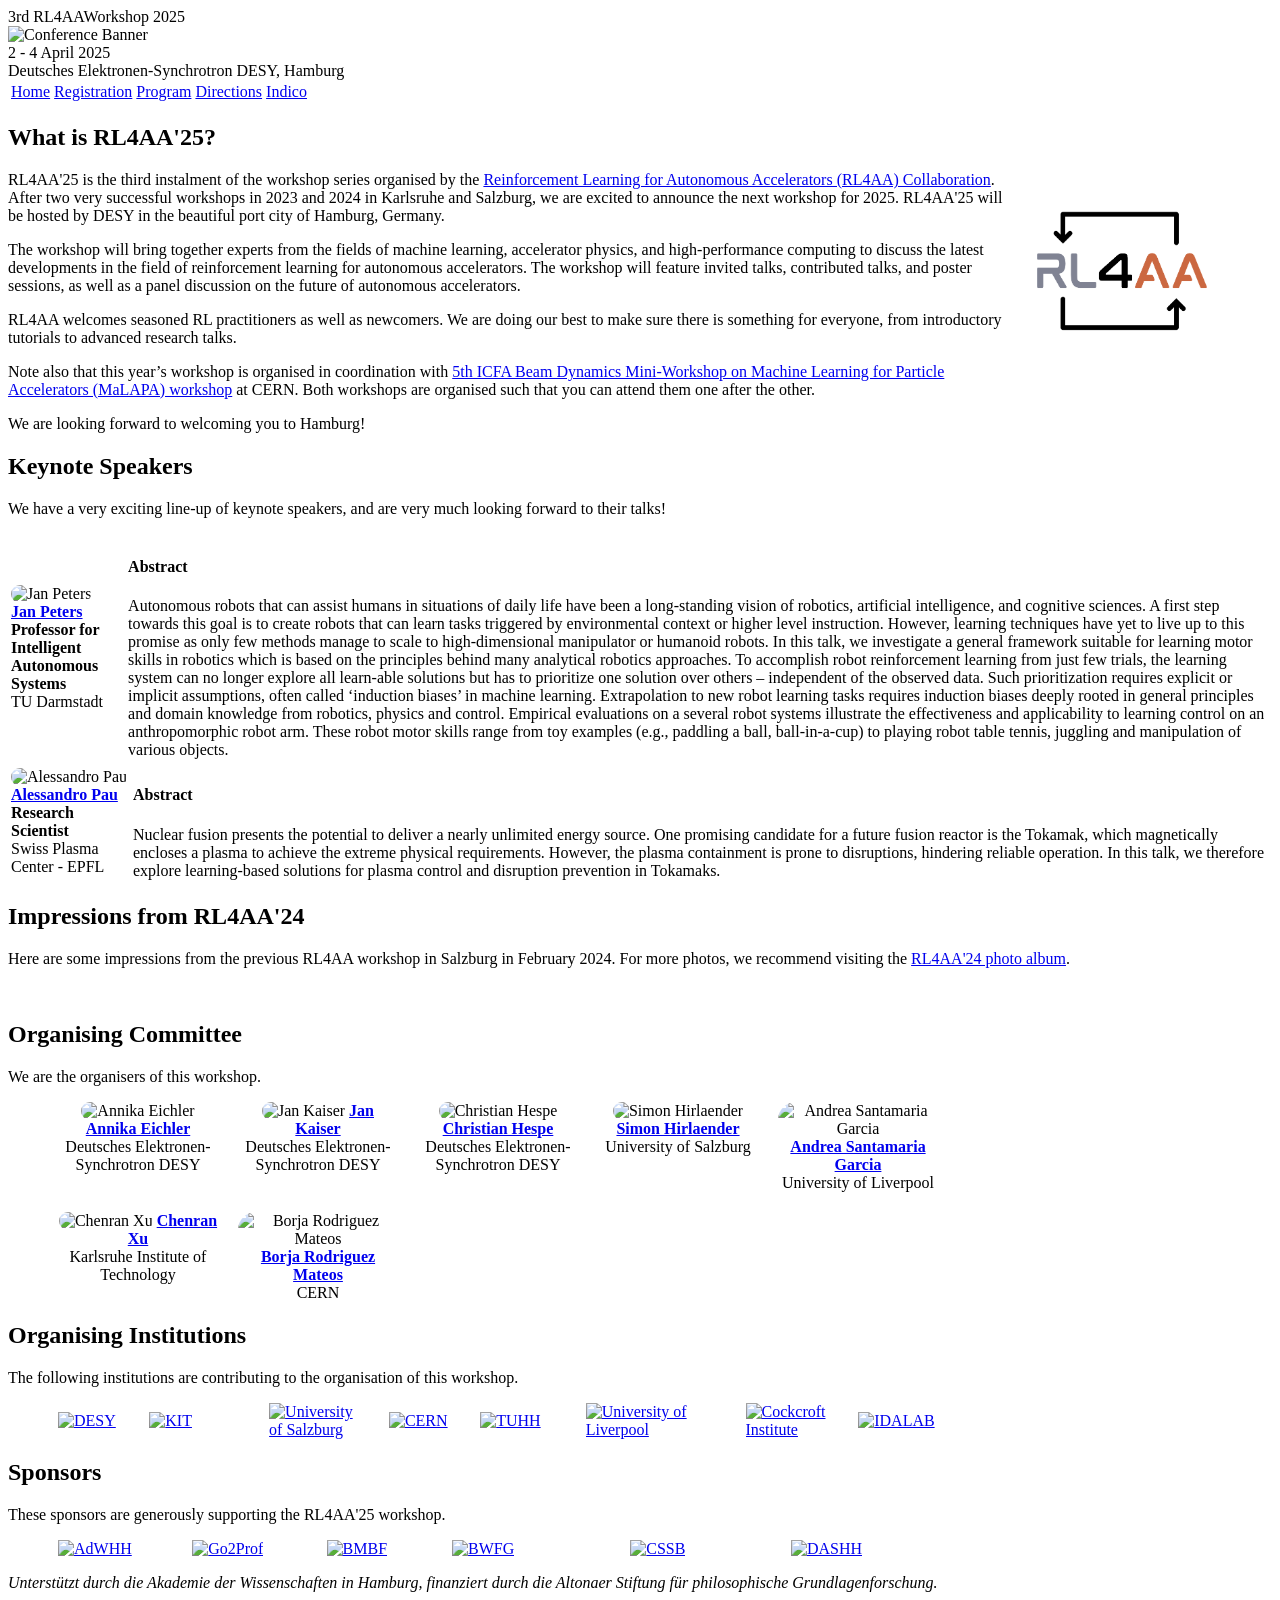
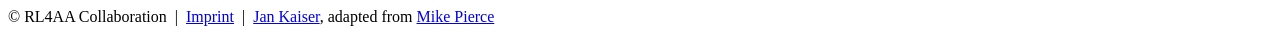
==== index.html @ 56b818fb "deploy: ae122fea526634985e929cdf87f45e8f57e07405" ====
<!doctype html><html lang=en><head><meta name=generator content="Hugo 0.133.0"><script async src="https://www.googletagmanager.com/gtag/js?id=G-7VVWB6VB64"></script><script>window.dataLayer=window.dataLayer||[];function gtag(){dataLayer.push(arguments)}gtag("js",new Date),gtag("config","G-7VVWB6VB64")</script><base href=.><link rel="shortcut icon" type=image/png href=favicon.png><link rel=stylesheet type=text/css media=all href=/RL4AA25/styles.css><meta name=description content="Home page for RL4AA'25 workshop"><meta name=resource-type content="document"><meta name=distribution content="global"><meta name=KeyWords content="Conference"><title>RL4AA'25</title></head><body><div class=banner><div class=top-left><span class=title1>3rd RL4AA</span><span class=title2>Workshop</span>
<span class=year>2025</span></div><div><img src=/RL4AA25/img/pexels-wolfgang-weiser-467045605-16916258_expanded_lowres.webp alt="Conference Banner" width=1000><div class=bottom-right>2 - 4 April 2025<br>Deutsches Elektronen-Synchrotron DESY, Hamburg</div></div></div><table class=navigation><tr><td class=navigation><a class=current title=Home href=/RL4AA25/>Home</a></td><td class=navigation><a title=Registration href=/RL4AA25/registration/>Registration</a></td><td class=navigation><a title=Program href=https://indico.scc.kit.edu/event/4216/timetable/#all>Program</a></td><td class=navigation><a title=Directions href=/RL4AA25/directions/>Directions</a></td><td class=navigation><a title=Indico href=https://indico.scc.kit.edu/event/4216/overview>Indico</a></td></tr></table><h2 id=what-is-rl4aa25>What is RL4AA'25?</h2><img src=https://rl4aa.github.io/RL4AA25/logos/rl4aa_logo.png style=width:200px;float:right;margin-right:50px;margin-left:10px class=switch-logo-dark-to-white><p>RL4AA'25 is the third instalment of the workshop series organised by the <a href=https://rl4aa.github.io/>Reinforcement Learning for Autonomous Accelerators (RL4AA) Collaboration</a>. After two very successful workshops in 2023 and 2024 in Karlsruhe and Salzburg, we are excited to announce the next workshop for 2025. RL4AA'25 will be hosted by DESY in the beautiful port city of Hamburg, Germany.</p><p>The workshop will bring together experts from the fields of machine learning, accelerator physics, and high-performance computing to discuss the latest developments in the field of reinforcement learning for autonomous accelerators. The workshop will feature invited talks, contributed talks, and poster sessions, as well as a panel discussion on the future of autonomous accelerators.</p><p>RL4AA welcomes seasoned RL practitioners as well as newcomers. We are doing our best to make sure there is something for everyone, from introductory tutorials to advanced research talks.</p><p>Note also that this year&rsquo;s workshop is organised in coordination with <a href=https://indico.cern.ch/event/1382428/>5th ICFA Beam Dynamics Mini-Workshop on Machine Learning for Particle Accelerators (MaLAPA) workshop</a> at CERN. Both workshops are organised such that you can attend them one after the other.</p><p>We are looking forward to welcoming you to Hamburg!</p><h2 id=keynote-speakers>Keynote Speakers</h2><p>We have a very exciting line-up of keynote speakers, and are very much looking forward to their talks!</p><table class=keynotes><tr><td class=keynote-image-cell><img src=/RL4AA25/people/jan_peters.jpg alt="Jan Peters" style=width:70%;border-radius:9999px><br><a href=https://www.ias.informatik.tu-darmstadt.de/Member/JanPeters><b>Jan Peters</b></a><br><b>Professor for Intelligent Autonomous Systems</b><br>TU Darmstadt</td><td class=keynote-description-cell><h4>Abstract</h4>Autonomous robots that can assist humans in situations of daily life have been a long-standing vision of robotics, artificial intelligence, and cognitive sciences. A first step towards this goal is to create robots that can learn tasks triggered by environmental context or higher level instruction. However, learning techniques have yet to live up to this promise as only few methods manage to scale to high-dimensional manipulator or humanoid robots. In this talk, we investigate a general framework suitable for learning motor skills in robotics which is based on the principles behind many analytical robotics approaches. To accomplish robot reinforcement learning from just few trials, the learning system can no longer explore all learn-able solutions but has to prioritize one solution over others – independent of the observed data. Such prioritization requires explicit or implicit assumptions, often called ‘induction biases’ in machine learning. Extrapolation to new robot learning tasks requires induction biases deeply rooted in general principles and domain knowledge from robotics, physics and control. Empirical evaluations on a several robot systems illustrate the effectiveness and applicability to learning control on an anthropomorphic robot arm. These robot motor skills range from toy examples (e.g., paddling a ball, ball-in-a-cup) to playing robot table tennis, juggling and manipulation of various objects.</td></tr></table><table class=keynotes><tr><td class=keynote-image-cell><img src=/RL4AA25/people/placeholder.png alt="Alessandro Pau" style=width:70%;border-radius:9999px><br><a href="https://www.linkedin.com/in/alessandro-pau-a46916ba/?originalSubdomain=ch"><b>Alessandro Pau</b></a><br><b>Research Scientist</b><br>Swiss Plasma Center - EPFL</td><td class=keynote-description-cell><h4>Abstract</h4>Nuclear fusion presents the potential to deliver a nearly unlimited energy source. One promising candidate for a future fusion reactor is the Tokamak, which magnetically encloses a plasma to achieve the extreme physical requirements. However, the plasma containment is prone to disruptions, hindering reliable operation. In this talk, we therefore explore learning-based solutions for plasma control and disruption prevention in Tokamaks.</td></tr></table><h2 id=impressions-from-rl4aa24>Impressions from RL4AA'24</h2><p>Here are some impressions from the previous RL4AA workshop in Salzburg in February 2024. For more photos, we recommend visiting the <a href=https://flic.kr/s/aHBqjBd84t>RL4AA'24 photo album</a>.</p><div style="display:flex;flex-wrap:wrap;justify-content:center;margin:0 50px;row-gap:0;column-gap:.5em"><a href=/RL4AA25/rl4aa24/53511683394_3083ffd64e_o.jpg target=_blank><img src=/RL4AA25/rl4aa24/53511683394_3083ffd64e_o.jpg alt style=flex:0;max-height:180px>
</a><a href=/RL4AA25/rl4aa24/53511344096_267f36c06a_o.jpg target=_blank><img src=/RL4AA25/rl4aa24/53511344096_267f36c06a_o.jpg alt style=flex:0;max-height:180px>
</a><a href=/RL4AA25/rl4aa24/DSC01375.jpg target=_blank><img src=/RL4AA25/rl4aa24/DSC01375.jpg alt style=flex:0;max-height:180px>
</a><a href=/RL4AA25/rl4aa24/rl4aa24-salzburg-2024_53510444597_o.jpg target=_blank><img src=/RL4AA25/rl4aa24/rl4aa24-salzburg-2024_53510444597_o.jpg alt style=flex:0;max-height:180px>
</a><a href=/RL4AA25/rl4aa24/53514712763_ce74a7b8f5_o.jpg target=_blank><img src=/RL4AA25/rl4aa24/53514712763_ce74a7b8f5_o.jpg alt style=flex:0;max-height:180px>
</a><a href=/RL4AA25/rl4aa24/53514538911_114b5ac9e1_o.jpg target=_blank><img src=/RL4AA25/rl4aa24/53514538911_114b5ac9e1_o.jpg alt style=flex:0;max-height:180px>
</a><a href=/RL4AA25/rl4aa24/rl4aa24-salzburg-2024_53511345906_o.jpg target=_blank><img src=/RL4AA25/rl4aa24/rl4aa24-salzburg-2024_53511345906_o.jpg alt style=flex:0;max-height:180px>
</a><a href=/RL4AA25/rl4aa24/DSC01419.jpg target=_blank><img src=/RL4AA25/rl4aa24/DSC01419.jpg alt style=flex:0;max-height:180px>
</a><a href=/RL4AA25/rl4aa24/DSC01460.jpg target=_blank><img src=/RL4AA25/rl4aa24/DSC01460.jpg alt style=flex:0;max-height:180px>
</a><a href=/RL4AA25/rl4aa24/IMG_7011.jpg target=_blank><img src=/RL4AA25/rl4aa24/IMG_7011.jpg alt style=flex:0;max-height:180px>
</a><a href=/RL4AA25/rl4aa24/IMG_7301.jpg target=_blank><img src=/RL4AA25/rl4aa24/IMG_7301.jpg alt style=flex:0;max-height:180px>
</a><a href=/RL4AA25/rl4aa24/53511681839_c924431987_o.jpg target=_blank><img src=/RL4AA25/rl4aa24/53511681839_c924431987_o.jpg alt style=flex:0;max-height:180px></a></div><h2 id=organising-committee>Organising Committee</h2><p>We are the organisers of this workshop.</p><div style="display:flex;flex-wrap:wrap;align-items:flex-start;gap:20px;width:900px;margin:0 50px"><div style=flex:0;flex-basis:160px;text-align:center><img src=/RL4AA25/people/annika_eichler.jpg alt="Annika Eichler" style=width:100%;border-radius:9999px>
<a href=https://www.linkedin.com/in/annika-eichler-076854316/><b>Annika Eichler</b></a><br>Deutsches Elektronen-Synchrotron DESY</div><div style=flex:0;flex-basis:160px;text-align:center><img src=/RL4AA25/people/jan_kaiser.jpg alt="Jan Kaiser" style=width:100%;border-radius:9999px>
<a href=https://jank324.github.io/><b>Jan Kaiser</b></a><br>Deutsches Elektronen-Synchrotron DESY</div><div style=flex:0;flex-basis:160px;text-align:center><img src=/RL4AA25/people/christian_hespe.jpg alt="Christian Hespe" style=width:100%;border-radius:9999px>
<a href=https://www.linkedin.com/in/christian-hespe/><b>Christian Hespe</b></a><br>Deutsches Elektronen-Synchrotron DESY</div><div style=flex:0;flex-basis:160px;text-align:center><img src=/RL4AA25/people/simon_hirlaender.jpg alt="Simon Hirlaender" style=width:100%;border-radius:9999px>
<a href=https://mathphyssim.github.io/><b>Simon Hirlaender</b></a><br>University of Salzburg</div><div style=flex:0;flex-basis:160px;text-align:center><img src=/RL4AA25/people/andrea_santamaria_garcia.jpg alt="Andrea Santamaria Garcia" style=width:100%;border-radius:9999px>
<a href=https://ansantam.github.io/><b>Andrea Santamaria Garcia</b></a><br>University of Liverpool</div><div style=flex:0;flex-basis:160px;text-align:center><img src=/RL4AA25/people/chenran_xu.jpg alt="Chenran Xu" style=width:100%;border-radius:9999px>
<a href=https://cr-xu.github.io/><b>Chenran Xu</b></a><br>Karlsruhe Institute of Technology</div><div style=flex:0;flex-basis:160px;text-align:center><img src=/RL4AA25/people/borja_rodriguez_mateos.jpg alt="Borja Rodriguez Mateos" style=width:100%;border-radius:9999px>
<a href=https://www.linkedin.com/in/borja-rodriguez-mateos-4b0657151><b>Borja Rodriguez Mateos</b></a><br>CERN</div></div><h2 id=organising-institutions>Organising Institutions</h2><p>The following institutions are contributing to the organisation of this workshop.</p><div style="display:flex;flex-wrap:wrap;align-items:center;gap:20px;width:900px;margin:0 50px"><a href=https://www.desy.de style=flex:1><img src=/RL4AA25/logos/DESY_logo_3C_web.png alt=DESY style=width:100%>
</a><a href=https://www.kit.edu style=flex:1.4><img src=/RL4AA25/logos/Logo_KIT.svg.png alt=KIT style=width:100% class=switch-logo-dark-to-white>
</a><a href=https://www.plus.ac.at style=flex:1.4><img src=/RL4AA25/logos/Logo_der_Universit%C3%A4t_Salzburg.jpg alt="University of Salzburg" style=width:100%>
</a><a href=https://home.cern style=flex:1><img src=/RL4AA25/logos/CERN_logo.svg.png alt=CERN style=width:100%>
</a><a href=https://www.tuhh.de style=flex:1.2><img src=/RL4AA25/logos/TUHH_logo-wortmarke_en_rgb.png alt=TUHH style=width:100%>
</a><a href=https://www.liverpool.ac.uk style=flex:1.96><img src=/RL4AA25/logos/University_of_Liverpool_logo.svg.png alt="University of Liverpool" style=width:100%>
</a><a href=https://www.cockcroft.ac.uk style=flex:1.3><img src=/RL4AA25/logos/Cockcroft_logo_text.png alt="Cockcroft Institute" style=width:100% class=switch-logo-dark-to-white>
</a><a href=https://www.plus.ac.at/aihi/der-fachbereich/ida-lab/ style=flex:1.4><img src=/RL4AA25/logos/idalab_logo.png alt=IDALAB style=width:100% class=switch-logo-dark-to-white></a></div><h2 id=sponsors>Sponsors</h2><p>These sponsors are generously supporting the RL4AA'25 workshop.</p><div style="display:flex;flex-wrap:wrap;align-items:center;gap:20px;width:900px;margin:0 50px"><a href=https://www.awhamburg.de style=flex:1.3><img src=/RL4AA25/logos/AdWHH_Logo.png alt=AdWHH style=width:100%>
</a><a href=https://www.haw-hamburg.de style=flex:1.3><img src=/RL4AA25/logos/go-2-prof-in_16zu9_mit_HAW_Logo.jpg alt=Go2Prof style=width:100%>
</a><a href=https://www.bmbf.de style=flex:1.2><img src=/RL4AA25/logos/BMBF_gef%C3%B6rdert%20vom_deutsch.jpg alt=BMBF style=width:100%>
</a><a href=https://www.hamburg.de/politik-und-verwaltung/behoerden/behoerde-fuer-wissenschaft-forschung-gleichstellung-und-bezirke style=flex:1.8><img src=/RL4AA25/logos/BWFG_B_deu_HKS.jpg alt=BWFG style=width:100%>
</a><a href=https://www.cssb-hamburg.de style=flex:1.6><img src=/RL4AA25/logos/CSSB%20logo.png alt=CSSB style=width:100%>
</a><a href=https://www.dashh.org style=flex:1.9><img src=/RL4AA25/logos/dashh_logo_cropped.png alt=DASHH style=width:100%></a></div><p><em>Unterstützt durch die Akademie der Wissenschaften in Hamburg, finanziert durch die Altonaer Stiftung für philosophische Grundlagenforschung.</em></p><footer>&copy; RL4AA Collaboration &nbsp;|&nbsp;
<a href=https://rl4aa.github.io/RL4AA25//imprint>Imprint</a> &nbsp;|&nbsp;
<a href=https://jank324.github.io>Jan Kaiser</a>, adapted from
<a href=https://github.com/mikepierce>Mike Pierce</a></footer></body></html>
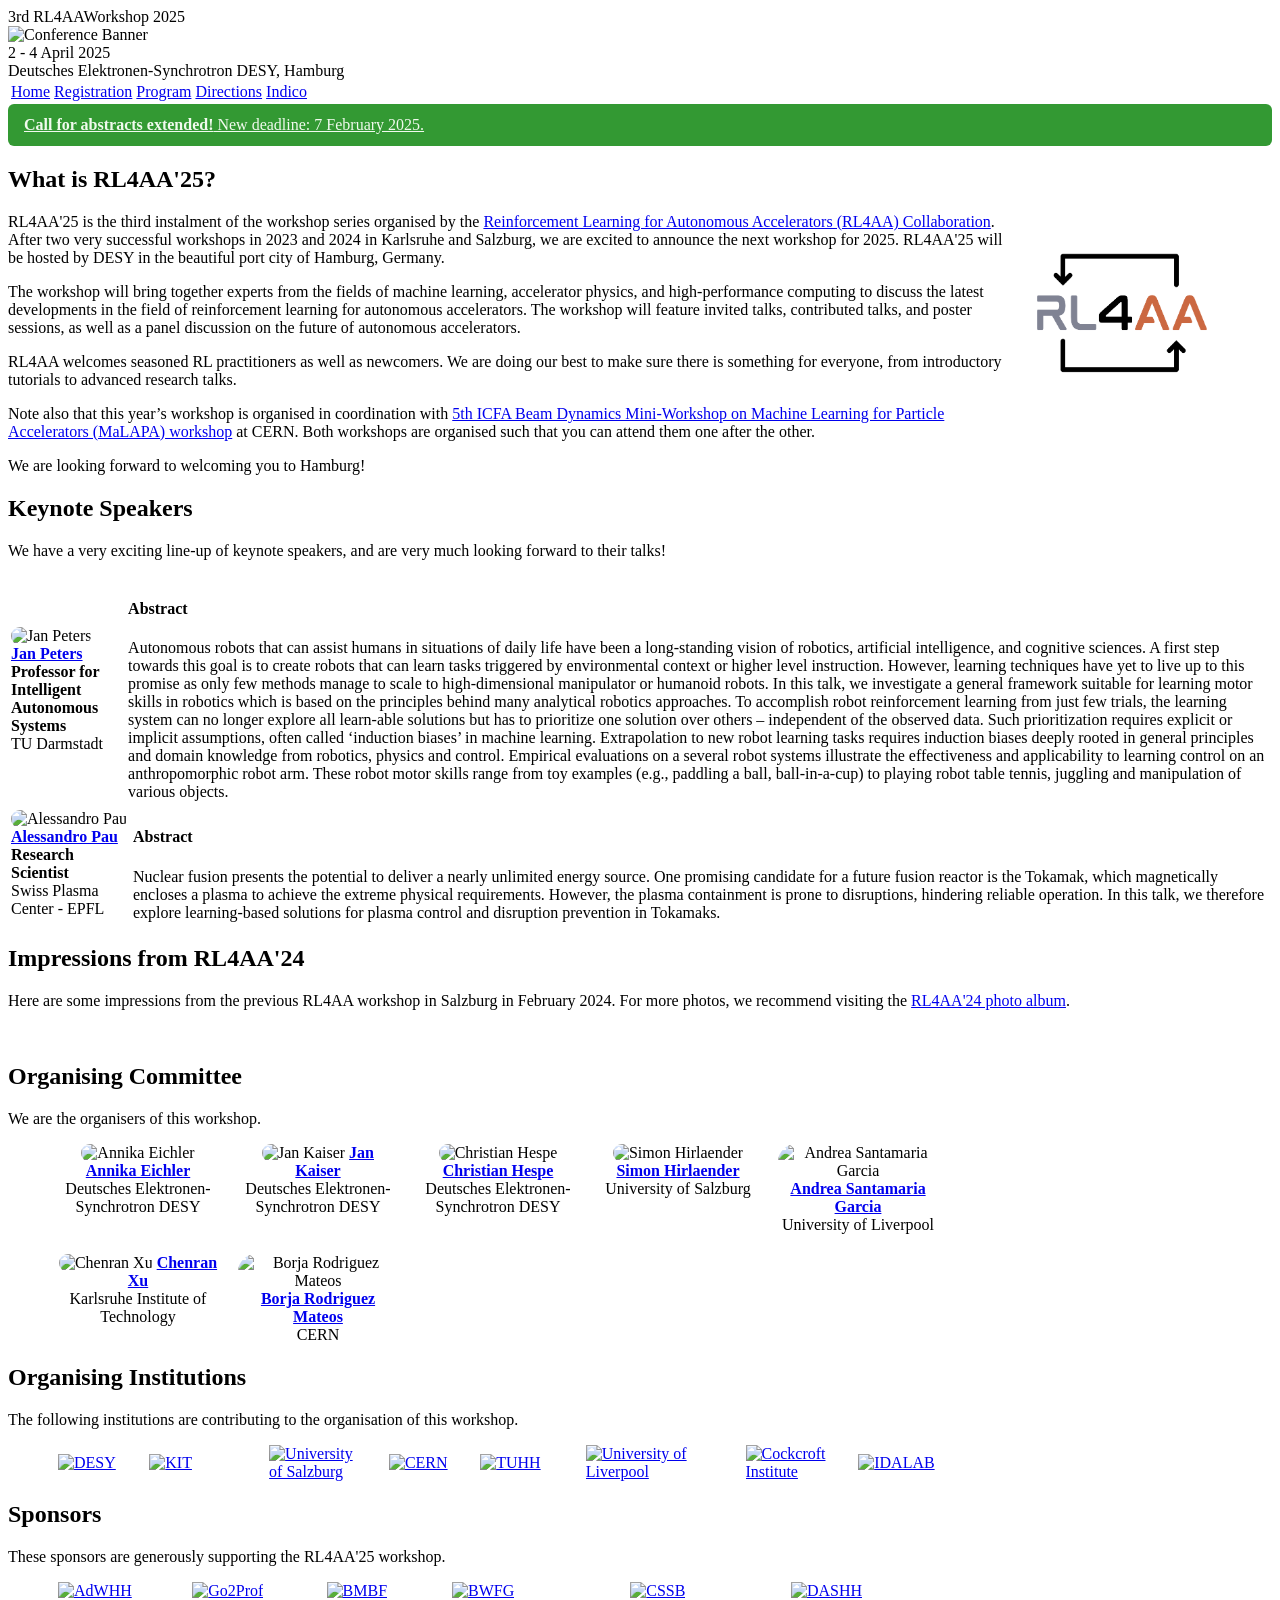
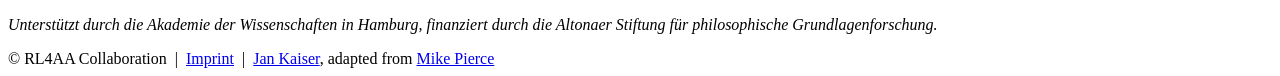
==== commit 6136114e: "deploy: af311527b6088d38cb786c4277da7c6c73005e9e" ====
--- a/index.html
+++ b/index.html
@@ -1,5 +1,5 @@
 <!doctype html><html lang=en><head><meta name=generator content="Hugo 0.133.0"><script async src="https://www.googletagmanager.com/gtag/js?id=G-7VVWB6VB64"></script><script>window.dataLayer=window.dataLayer||[];function gtag(){dataLayer.push(arguments)}gtag("js",new Date),gtag("config","G-7VVWB6VB64")</script><base href=.><link rel="shortcut icon" type=image/png href=favicon.png><link rel=stylesheet type=text/css media=all href=/RL4AA25/styles.css><meta name=description content="Home page for RL4AA'25 workshop"><meta name=resource-type content="document"><meta name=distribution content="global"><meta name=KeyWords content="Conference"><title>RL4AA'25</title></head><body><div class=banner><div class=top-left><span class=title1>3rd RL4AA</span><span class=title2>Workshop</span>
-<span class=year>2025</span></div><div><img src=/RL4AA25/img/pexels-wolfgang-weiser-467045605-16916258_expanded_lowres.webp alt="Conference Banner" width=1000><div class=bottom-right>2 - 4 April 2025<br>Deutsches Elektronen-Synchrotron DESY, Hamburg</div></div></div><table class=navigation><tr><td class=navigation><a class=current title=Home href=/RL4AA25/>Home</a></td><td class=navigation><a title=Registration href=/RL4AA25/registration/>Registration</a></td><td class=navigation><a title=Program href=https://indico.scc.kit.edu/event/4216/timetable/#all>Program</a></td><td class=navigation><a title=Directions href=/RL4AA25/directions/>Directions</a></td><td class=navigation><a title=Indico href=https://indico.scc.kit.edu/event/4216/overview>Indico</a></td></tr></table><h2 id=what-is-rl4aa25>What is RL4AA'25?</h2><img src=https://rl4aa.github.io/RL4AA25/logos/rl4aa_logo.png style=width:200px;float:right;margin-right:50px;margin-left:10px class=switch-logo-dark-to-white><p>RL4AA'25 is the third instalment of the workshop series organised by the <a href=https://rl4aa.github.io/>Reinforcement Learning for Autonomous Accelerators (RL4AA) Collaboration</a>. After two very successful workshops in 2023 and 2024 in Karlsruhe and Salzburg, we are excited to announce the next workshop for 2025. RL4AA'25 will be hosted by DESY in the beautiful port city of Hamburg, Germany.</p><p>The workshop will bring together experts from the fields of machine learning, accelerator physics, and high-performance computing to discuss the latest developments in the field of reinforcement learning for autonomous accelerators. The workshop will feature invited talks, contributed talks, and poster sessions, as well as a panel discussion on the future of autonomous accelerators.</p><p>RL4AA welcomes seasoned RL practitioners as well as newcomers. We are doing our best to make sure there is something for everyone, from introductory tutorials to advanced research talks.</p><p>Note also that this year&rsquo;s workshop is organised in coordination with <a href=https://indico.cern.ch/event/1382428/>5th ICFA Beam Dynamics Mini-Workshop on Machine Learning for Particle Accelerators (MaLAPA) workshop</a> at CERN. Both workshops are organised such that you can attend them one after the other.</p><p>We are looking forward to welcoming you to Hamburg!</p><h2 id=keynote-speakers>Keynote Speakers</h2><p>We have a very exciting line-up of keynote speakers, and are very much looking forward to their talks!</p><table class=keynotes><tr><td class=keynote-image-cell><img src=/RL4AA25/people/jan_peters.jpg alt="Jan Peters" style=width:70%;border-radius:9999px><br><a href=https://www.ias.informatik.tu-darmstadt.de/Member/JanPeters><b>Jan Peters</b></a><br><b>Professor for Intelligent Autonomous Systems</b><br>TU Darmstadt</td><td class=keynote-description-cell><h4>Abstract</h4>Autonomous robots that can assist humans in situations of daily life have been a long-standing vision of robotics, artificial intelligence, and cognitive sciences. A first step towards this goal is to create robots that can learn tasks triggered by environmental context or higher level instruction. However, learning techniques have yet to live up to this promise as only few methods manage to scale to high-dimensional manipulator or humanoid robots. In this talk, we investigate a general framework suitable for learning motor skills in robotics which is based on the principles behind many analytical robotics approaches. To accomplish robot reinforcement learning from just few trials, the learning system can no longer explore all learn-able solutions but has to prioritize one solution over others – independent of the observed data. Such prioritization requires explicit or implicit assumptions, often called ‘induction biases’ in machine learning. Extrapolation to new robot learning tasks requires induction biases deeply rooted in general principles and domain knowledge from robotics, physics and control. Empirical evaluations on a several robot systems illustrate the effectiveness and applicability to learning control on an anthropomorphic robot arm. These robot motor skills range from toy examples (e.g., paddling a ball, ball-in-a-cup) to playing robot table tennis, juggling and manipulation of various objects.</td></tr></table><table class=keynotes><tr><td class=keynote-image-cell><img src=/RL4AA25/people/placeholder.png alt="Alessandro Pau" style=width:70%;border-radius:9999px><br><a href="https://www.linkedin.com/in/alessandro-pau-a46916ba/?originalSubdomain=ch"><b>Alessandro Pau</b></a><br><b>Research Scientist</b><br>Swiss Plasma Center - EPFL</td><td class=keynote-description-cell><h4>Abstract</h4>Nuclear fusion presents the potential to deliver a nearly unlimited energy source. One promising candidate for a future fusion reactor is the Tokamak, which magnetically encloses a plasma to achieve the extreme physical requirements. However, the plasma containment is prone to disruptions, hindering reliable operation. In this talk, we therefore explore learning-based solutions for plasma control and disruption prevention in Tokamaks.</td></tr></table><h2 id=impressions-from-rl4aa24>Impressions from RL4AA'24</h2><p>Here are some impressions from the previous RL4AA workshop in Salzburg in February 2024. For more photos, we recommend visiting the <a href=https://flic.kr/s/aHBqjBd84t>RL4AA'24 photo album</a>.</p><div style="display:flex;flex-wrap:wrap;justify-content:center;margin:0 50px;row-gap:0;column-gap:.5em"><a href=/RL4AA25/rl4aa24/53511683394_3083ffd64e_o.jpg target=_blank><img src=/RL4AA25/rl4aa24/53511683394_3083ffd64e_o.jpg alt style=flex:0;max-height:180px>
+<span class=year>2025</span></div><div><img src=/RL4AA25/img/pexels-wolfgang-weiser-467045605-16916258_expanded_lowres.webp alt="Conference Banner" width=1000><div class=bottom-right>2 - 4 April 2025<br>Deutsches Elektronen-Synchrotron DESY, Hamburg</div></div></div><table class=navigation><tr><td class=navigation><a class=current title=Home href=/RL4AA25/>Home</a></td><td class=navigation><a title=Registration href=/RL4AA25/registration/>Registration</a></td><td class=navigation><a title=Program href=https://indico.scc.kit.edu/event/4216/timetable/#all>Program</a></td><td class=navigation><a title=Directions href=/RL4AA25/directions/>Directions</a></td><td class=navigation><a title=Indico href=https://indico.scc.kit.edu/event/4216/overview>Indico</a></td></tr></table><div style=background-color:#393;display:flex;padding-left:1rem;padding-right:1rem;padding-top:.75rem;padding-bottom:.75rem;border-radius:.375rem;margin-bottom:.5rem><a style=color:#f1faee href=https://indico.scc.kit.edu/event/4216/abstracts/><strong>Call for abstracts extended!</strong> New deadline: 7 February 2025.</a></div><h2 id=what-is-rl4aa25>What is RL4AA'25?</h2><img src=https://rl4aa.github.io/RL4AA25/logos/rl4aa_logo.png style=width:200px;float:right;margin-right:50px;margin-left:10px class=switch-logo-dark-to-white><p>RL4AA'25 is the third instalment of the workshop series organised by the <a href=https://rl4aa.github.io/>Reinforcement Learning for Autonomous Accelerators (RL4AA) Collaboration</a>. After two very successful workshops in 2023 and 2024 in Karlsruhe and Salzburg, we are excited to announce the next workshop for 2025. RL4AA'25 will be hosted by DESY in the beautiful port city of Hamburg, Germany.</p><p>The workshop will bring together experts from the fields of machine learning, accelerator physics, and high-performance computing to discuss the latest developments in the field of reinforcement learning for autonomous accelerators. The workshop will feature invited talks, contributed talks, and poster sessions, as well as a panel discussion on the future of autonomous accelerators.</p><p>RL4AA welcomes seasoned RL practitioners as well as newcomers. We are doing our best to make sure there is something for everyone, from introductory tutorials to advanced research talks.</p><p>Note also that this year&rsquo;s workshop is organised in coordination with <a href=https://indico.cern.ch/event/1382428/>5th ICFA Beam Dynamics Mini-Workshop on Machine Learning for Particle Accelerators (MaLAPA) workshop</a> at CERN. Both workshops are organised such that you can attend them one after the other.</p><p>We are looking forward to welcoming you to Hamburg!</p><h2 id=keynote-speakers>Keynote Speakers</h2><p>We have a very exciting line-up of keynote speakers, and are very much looking forward to their talks!</p><table class=keynotes><tr><td class=keynote-image-cell><img src=/RL4AA25/people/jan_peters.jpg alt="Jan Peters" style=width:70%;border-radius:9999px><br><a href=https://www.ias.informatik.tu-darmstadt.de/Member/JanPeters><b>Jan Peters</b></a><br><b>Professor for Intelligent Autonomous Systems</b><br>TU Darmstadt</td><td class=keynote-description-cell><h4>Abstract</h4>Autonomous robots that can assist humans in situations of daily life have been a long-standing vision of robotics, artificial intelligence, and cognitive sciences. A first step towards this goal is to create robots that can learn tasks triggered by environmental context or higher level instruction. However, learning techniques have yet to live up to this promise as only few methods manage to scale to high-dimensional manipulator or humanoid robots. In this talk, we investigate a general framework suitable for learning motor skills in robotics which is based on the principles behind many analytical robotics approaches. To accomplish robot reinforcement learning from just few trials, the learning system can no longer explore all learn-able solutions but has to prioritize one solution over others – independent of the observed data. Such prioritization requires explicit or implicit assumptions, often called ‘induction biases’ in machine learning. Extrapolation to new robot learning tasks requires induction biases deeply rooted in general principles and domain knowledge from robotics, physics and control. Empirical evaluations on a several robot systems illustrate the effectiveness and applicability to learning control on an anthropomorphic robot arm. These robot motor skills range from toy examples (e.g., paddling a ball, ball-in-a-cup) to playing robot table tennis, juggling and manipulation of various objects.</td></tr></table><table class=keynotes><tr><td class=keynote-image-cell><img src=/RL4AA25/people/placeholder.png alt="Alessandro Pau" style=width:70%;border-radius:9999px><br><a href="https://www.linkedin.com/in/alessandro-pau-a46916ba/?originalSubdomain=ch"><b>Alessandro Pau</b></a><br><b>Research Scientist</b><br>Swiss Plasma Center - EPFL</td><td class=keynote-description-cell><h4>Abstract</h4>Nuclear fusion presents the potential to deliver a nearly unlimited energy source. One promising candidate for a future fusion reactor is the Tokamak, which magnetically encloses a plasma to achieve the extreme physical requirements. However, the plasma containment is prone to disruptions, hindering reliable operation. In this talk, we therefore explore learning-based solutions for plasma control and disruption prevention in Tokamaks.</td></tr></table><h2 id=impressions-from-rl4aa24>Impressions from RL4AA'24</h2><p>Here are some impressions from the previous RL4AA workshop in Salzburg in February 2024. For more photos, we recommend visiting the <a href=https://flic.kr/s/aHBqjBd84t>RL4AA'24 photo album</a>.</p><div style="display:flex;flex-wrap:wrap;justify-content:center;margin:0 50px;row-gap:0;column-gap:.5em"><a href=/RL4AA25/rl4aa24/53511683394_3083ffd64e_o.jpg target=_blank><img src=/RL4AA25/rl4aa24/53511683394_3083ffd64e_o.jpg alt style=flex:0;max-height:180px>
 </a><a href=/RL4AA25/rl4aa24/53511344096_267f36c06a_o.jpg target=_blank><img src=/RL4AA25/rl4aa24/53511344096_267f36c06a_o.jpg alt style=flex:0;max-height:180px>
 </a><a href=/RL4AA25/rl4aa24/DSC01375.jpg target=_blank><img src=/RL4AA25/rl4aa24/DSC01375.jpg alt style=flex:0;max-height:180px>
 </a><a href=/RL4AA25/rl4aa24/rl4aa24-salzburg-2024_53510444597_o.jpg target=_blank><img src=/RL4AA25/rl4aa24/rl4aa24-salzburg-2024_53510444597_o.jpg alt style=flex:0;max-height:180px>
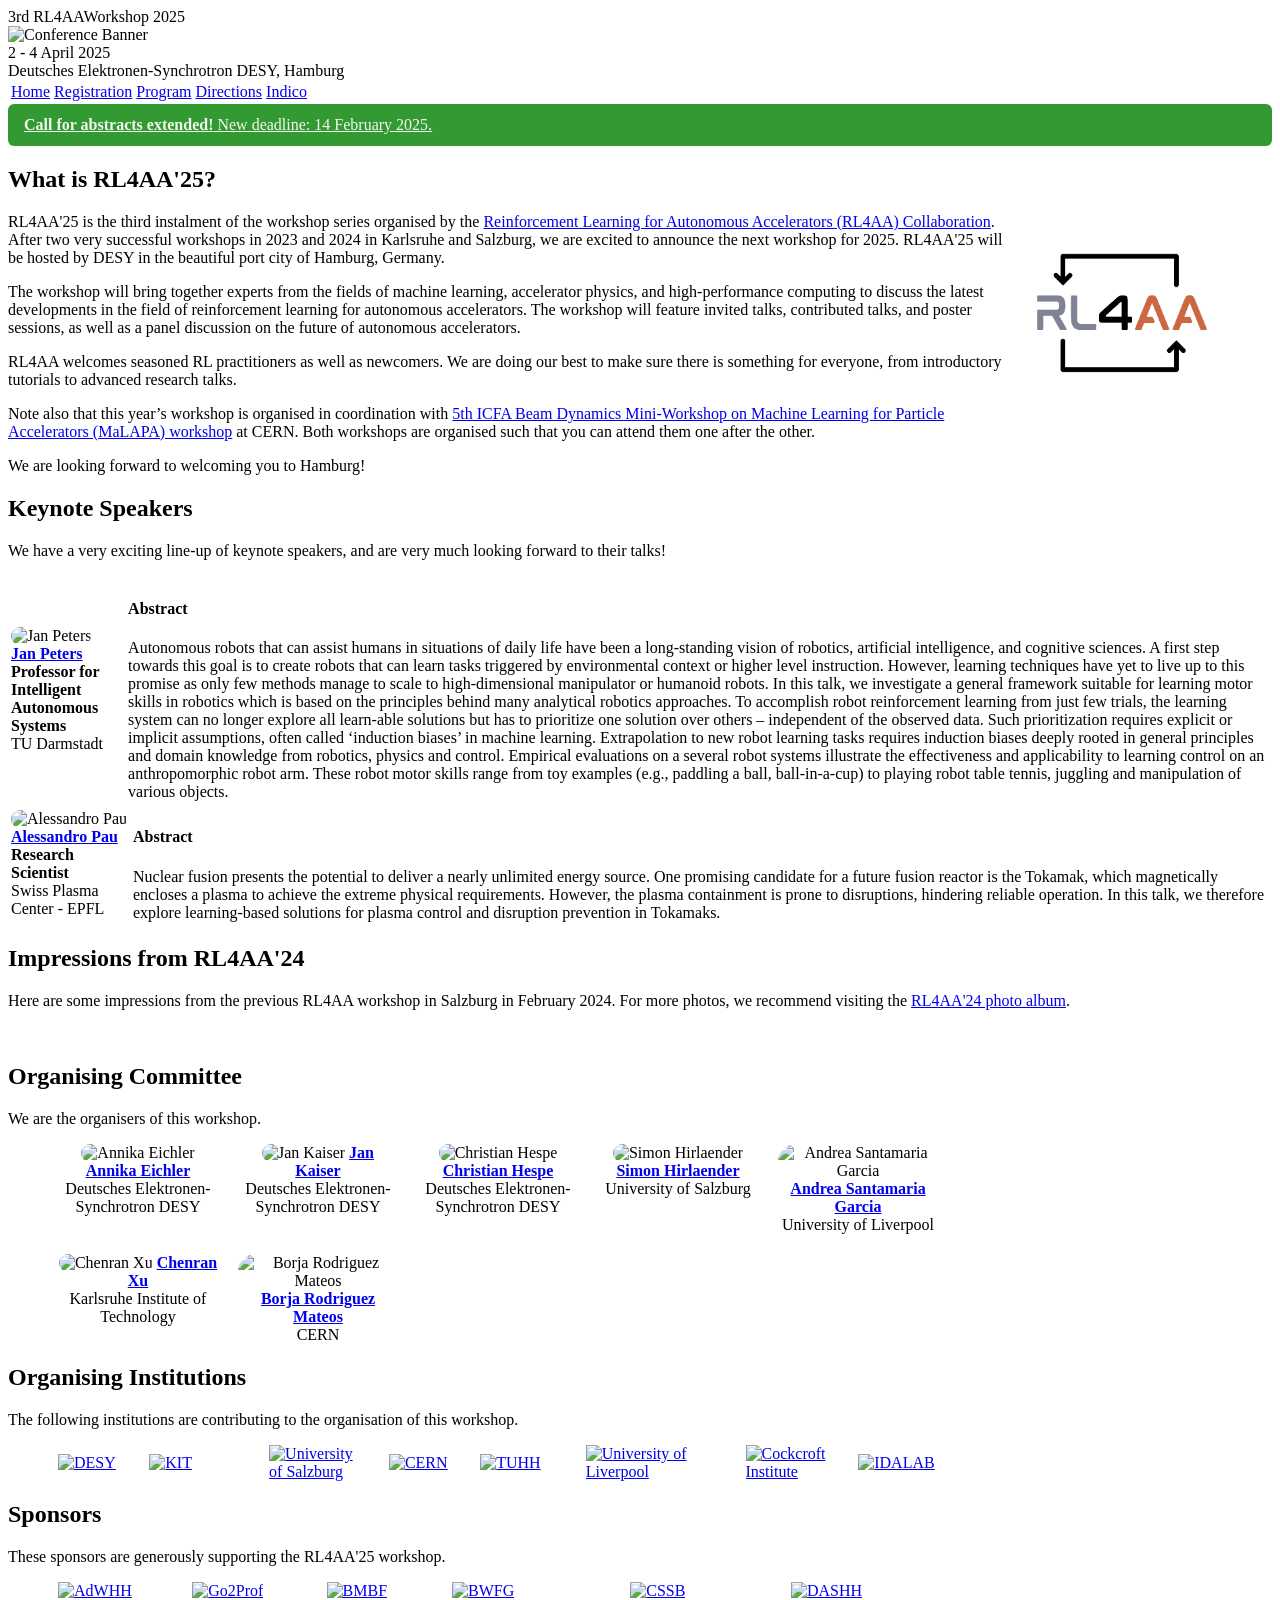
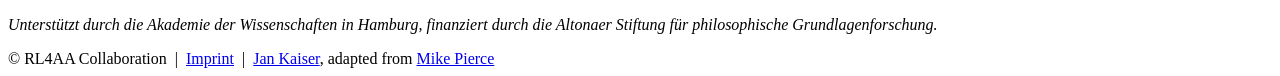
==== commit 43cf9521: "deploy: 04a0ddf3cd510e2f929d24ede46a83c912516ac8" ====
--- a/index.html
+++ b/index.html
@@ -1,5 +1,5 @@
 <!doctype html><html lang=en><head><meta name=generator content="Hugo 0.133.0"><script async src="https://www.googletagmanager.com/gtag/js?id=G-7VVWB6VB64"></script><script>window.dataLayer=window.dataLayer||[];function gtag(){dataLayer.push(arguments)}gtag("js",new Date),gtag("config","G-7VVWB6VB64")</script><base href=.><link rel="shortcut icon" type=image/png href=favicon.png><link rel=stylesheet type=text/css media=all href=/RL4AA25/styles.css><meta name=description content="Home page for RL4AA'25 workshop"><meta name=resource-type content="document"><meta name=distribution content="global"><meta name=KeyWords content="Conference"><title>RL4AA'25</title></head><body><div class=banner><div class=top-left><span class=title1>3rd RL4AA</span><span class=title2>Workshop</span>
-<span class=year>2025</span></div><div><img src=/RL4AA25/img/pexels-wolfgang-weiser-467045605-16916258_expanded_lowres.webp alt="Conference Banner" width=1000><div class=bottom-right>2 - 4 April 2025<br>Deutsches Elektronen-Synchrotron DESY, Hamburg</div></div></div><table class=navigation><tr><td class=navigation><a class=current title=Home href=/RL4AA25/>Home</a></td><td class=navigation><a title=Registration href=/RL4AA25/registration/>Registration</a></td><td class=navigation><a title=Program href=https://indico.scc.kit.edu/event/4216/timetable/#all>Program</a></td><td class=navigation><a title=Directions href=/RL4AA25/directions/>Directions</a></td><td class=navigation><a title=Indico href=https://indico.scc.kit.edu/event/4216/overview>Indico</a></td></tr></table><div style=background-color:#393;display:flex;padding-left:1rem;padding-right:1rem;padding-top:.75rem;padding-bottom:.75rem;border-radius:.375rem;margin-bottom:.5rem><a style=color:#f1faee href=https://indico.scc.kit.edu/event/4216/abstracts/><strong>Call for abstracts extended!</strong> New deadline: 7 February 2025.</a></div><h2 id=what-is-rl4aa25>What is RL4AA'25?</h2><img src=https://rl4aa.github.io/RL4AA25/logos/rl4aa_logo.png style=width:200px;float:right;margin-right:50px;margin-left:10px class=switch-logo-dark-to-white><p>RL4AA'25 is the third instalment of the workshop series organised by the <a href=https://rl4aa.github.io/>Reinforcement Learning for Autonomous Accelerators (RL4AA) Collaboration</a>. After two very successful workshops in 2023 and 2024 in Karlsruhe and Salzburg, we are excited to announce the next workshop for 2025. RL4AA'25 will be hosted by DESY in the beautiful port city of Hamburg, Germany.</p><p>The workshop will bring together experts from the fields of machine learning, accelerator physics, and high-performance computing to discuss the latest developments in the field of reinforcement learning for autonomous accelerators. The workshop will feature invited talks, contributed talks, and poster sessions, as well as a panel discussion on the future of autonomous accelerators.</p><p>RL4AA welcomes seasoned RL practitioners as well as newcomers. We are doing our best to make sure there is something for everyone, from introductory tutorials to advanced research talks.</p><p>Note also that this year&rsquo;s workshop is organised in coordination with <a href=https://indico.cern.ch/event/1382428/>5th ICFA Beam Dynamics Mini-Workshop on Machine Learning for Particle Accelerators (MaLAPA) workshop</a> at CERN. Both workshops are organised such that you can attend them one after the other.</p><p>We are looking forward to welcoming you to Hamburg!</p><h2 id=keynote-speakers>Keynote Speakers</h2><p>We have a very exciting line-up of keynote speakers, and are very much looking forward to their talks!</p><table class=keynotes><tr><td class=keynote-image-cell><img src=/RL4AA25/people/jan_peters.jpg alt="Jan Peters" style=width:70%;border-radius:9999px><br><a href=https://www.ias.informatik.tu-darmstadt.de/Member/JanPeters><b>Jan Peters</b></a><br><b>Professor for Intelligent Autonomous Systems</b><br>TU Darmstadt</td><td class=keynote-description-cell><h4>Abstract</h4>Autonomous robots that can assist humans in situations of daily life have been a long-standing vision of robotics, artificial intelligence, and cognitive sciences. A first step towards this goal is to create robots that can learn tasks triggered by environmental context or higher level instruction. However, learning techniques have yet to live up to this promise as only few methods manage to scale to high-dimensional manipulator or humanoid robots. In this talk, we investigate a general framework suitable for learning motor skills in robotics which is based on the principles behind many analytical robotics approaches. To accomplish robot reinforcement learning from just few trials, the learning system can no longer explore all learn-able solutions but has to prioritize one solution over others – independent of the observed data. Such prioritization requires explicit or implicit assumptions, often called ‘induction biases’ in machine learning. Extrapolation to new robot learning tasks requires induction biases deeply rooted in general principles and domain knowledge from robotics, physics and control. Empirical evaluations on a several robot systems illustrate the effectiveness and applicability to learning control on an anthropomorphic robot arm. These robot motor skills range from toy examples (e.g., paddling a ball, ball-in-a-cup) to playing robot table tennis, juggling and manipulation of various objects.</td></tr></table><table class=keynotes><tr><td class=keynote-image-cell><img src=/RL4AA25/people/placeholder.png alt="Alessandro Pau" style=width:70%;border-radius:9999px><br><a href="https://www.linkedin.com/in/alessandro-pau-a46916ba/?originalSubdomain=ch"><b>Alessandro Pau</b></a><br><b>Research Scientist</b><br>Swiss Plasma Center - EPFL</td><td class=keynote-description-cell><h4>Abstract</h4>Nuclear fusion presents the potential to deliver a nearly unlimited energy source. One promising candidate for a future fusion reactor is the Tokamak, which magnetically encloses a plasma to achieve the extreme physical requirements. However, the plasma containment is prone to disruptions, hindering reliable operation. In this talk, we therefore explore learning-based solutions for plasma control and disruption prevention in Tokamaks.</td></tr></table><h2 id=impressions-from-rl4aa24>Impressions from RL4AA'24</h2><p>Here are some impressions from the previous RL4AA workshop in Salzburg in February 2024. For more photos, we recommend visiting the <a href=https://flic.kr/s/aHBqjBd84t>RL4AA'24 photo album</a>.</p><div style="display:flex;flex-wrap:wrap;justify-content:center;margin:0 50px;row-gap:0;column-gap:.5em"><a href=/RL4AA25/rl4aa24/53511683394_3083ffd64e_o.jpg target=_blank><img src=/RL4AA25/rl4aa24/53511683394_3083ffd64e_o.jpg alt style=flex:0;max-height:180px>
+<span class=year>2025</span></div><div><img src=/RL4AA25/img/pexels-wolfgang-weiser-467045605-16916258_expanded_lowres.webp alt="Conference Banner" width=1000><div class=bottom-right>2 - 4 April 2025<br>Deutsches Elektronen-Synchrotron DESY, Hamburg</div></div></div><table class=navigation><tr><td class=navigation><a class=current title=Home href=/RL4AA25/>Home</a></td><td class=navigation><a title=Registration href=/RL4AA25/registration/>Registration</a></td><td class=navigation><a title=Program href=https://indico.scc.kit.edu/event/4216/timetable/#all>Program</a></td><td class=navigation><a title=Directions href=/RL4AA25/directions/>Directions</a></td><td class=navigation><a title=Indico href=https://indico.scc.kit.edu/event/4216/overview>Indico</a></td></tr></table><div style=background-color:#393;display:flex;padding-left:1rem;padding-right:1rem;padding-top:.75rem;padding-bottom:.75rem;border-radius:.375rem;margin-bottom:.5rem><a style=color:#f1faee href=https://indico.scc.kit.edu/event/4216/abstracts/><strong>Call for abstracts extended!</strong> New deadline: 14 February 2025.</a></div><h2 id=what-is-rl4aa25>What is RL4AA'25?</h2><img src=https://rl4aa.github.io/RL4AA25/logos/rl4aa_logo.png style=width:200px;float:right;margin-right:50px;margin-left:10px class=switch-logo-dark-to-white><p>RL4AA'25 is the third instalment of the workshop series organised by the <a href=https://rl4aa.github.io/>Reinforcement Learning for Autonomous Accelerators (RL4AA) Collaboration</a>. After two very successful workshops in 2023 and 2024 in Karlsruhe and Salzburg, we are excited to announce the next workshop for 2025. RL4AA'25 will be hosted by DESY in the beautiful port city of Hamburg, Germany.</p><p>The workshop will bring together experts from the fields of machine learning, accelerator physics, and high-performance computing to discuss the latest developments in the field of reinforcement learning for autonomous accelerators. The workshop will feature invited talks, contributed talks, and poster sessions, as well as a panel discussion on the future of autonomous accelerators.</p><p>RL4AA welcomes seasoned RL practitioners as well as newcomers. We are doing our best to make sure there is something for everyone, from introductory tutorials to advanced research talks.</p><p>Note also that this year&rsquo;s workshop is organised in coordination with <a href=https://indico.cern.ch/event/1382428/>5th ICFA Beam Dynamics Mini-Workshop on Machine Learning for Particle Accelerators (MaLAPA) workshop</a> at CERN. Both workshops are organised such that you can attend them one after the other.</p><p>We are looking forward to welcoming you to Hamburg!</p><h2 id=keynote-speakers>Keynote Speakers</h2><p>We have a very exciting line-up of keynote speakers, and are very much looking forward to their talks!</p><table class=keynotes><tr><td class=keynote-image-cell><img src=/RL4AA25/people/jan_peters.jpg alt="Jan Peters" style=width:70%;border-radius:9999px><br><a href=https://www.ias.informatik.tu-darmstadt.de/Member/JanPeters><b>Jan Peters</b></a><br><b>Professor for Intelligent Autonomous Systems</b><br>TU Darmstadt</td><td class=keynote-description-cell><h4>Abstract</h4>Autonomous robots that can assist humans in situations of daily life have been a long-standing vision of robotics, artificial intelligence, and cognitive sciences. A first step towards this goal is to create robots that can learn tasks triggered by environmental context or higher level instruction. However, learning techniques have yet to live up to this promise as only few methods manage to scale to high-dimensional manipulator or humanoid robots. In this talk, we investigate a general framework suitable for learning motor skills in robotics which is based on the principles behind many analytical robotics approaches. To accomplish robot reinforcement learning from just few trials, the learning system can no longer explore all learn-able solutions but has to prioritize one solution over others – independent of the observed data. Such prioritization requires explicit or implicit assumptions, often called ‘induction biases’ in machine learning. Extrapolation to new robot learning tasks requires induction biases deeply rooted in general principles and domain knowledge from robotics, physics and control. Empirical evaluations on a several robot systems illustrate the effectiveness and applicability to learning control on an anthropomorphic robot arm. These robot motor skills range from toy examples (e.g., paddling a ball, ball-in-a-cup) to playing robot table tennis, juggling and manipulation of various objects.</td></tr></table><table class=keynotes><tr><td class=keynote-image-cell><img src=/RL4AA25/people/placeholder.png alt="Alessandro Pau" style=width:70%;border-radius:9999px><br><a href="https://www.linkedin.com/in/alessandro-pau-a46916ba/?originalSubdomain=ch"><b>Alessandro Pau</b></a><br><b>Research Scientist</b><br>Swiss Plasma Center - EPFL</td><td class=keynote-description-cell><h4>Abstract</h4>Nuclear fusion presents the potential to deliver a nearly unlimited energy source. One promising candidate for a future fusion reactor is the Tokamak, which magnetically encloses a plasma to achieve the extreme physical requirements. However, the plasma containment is prone to disruptions, hindering reliable operation. In this talk, we therefore explore learning-based solutions for plasma control and disruption prevention in Tokamaks.</td></tr></table><h2 id=impressions-from-rl4aa24>Impressions from RL4AA'24</h2><p>Here are some impressions from the previous RL4AA workshop in Salzburg in February 2024. For more photos, we recommend visiting the <a href=https://flic.kr/s/aHBqjBd84t>RL4AA'24 photo album</a>.</p><div style="display:flex;flex-wrap:wrap;justify-content:center;margin:0 50px;row-gap:0;column-gap:.5em"><a href=/RL4AA25/rl4aa24/53511683394_3083ffd64e_o.jpg target=_blank><img src=/RL4AA25/rl4aa24/53511683394_3083ffd64e_o.jpg alt style=flex:0;max-height:180px>
 </a><a href=/RL4AA25/rl4aa24/53511344096_267f36c06a_o.jpg target=_blank><img src=/RL4AA25/rl4aa24/53511344096_267f36c06a_o.jpg alt style=flex:0;max-height:180px>
 </a><a href=/RL4AA25/rl4aa24/DSC01375.jpg target=_blank><img src=/RL4AA25/rl4aa24/DSC01375.jpg alt style=flex:0;max-height:180px>
 </a><a href=/RL4AA25/rl4aa24/rl4aa24-salzburg-2024_53510444597_o.jpg target=_blank><img src=/RL4AA25/rl4aa24/rl4aa24-salzburg-2024_53510444597_o.jpg alt style=flex:0;max-height:180px>
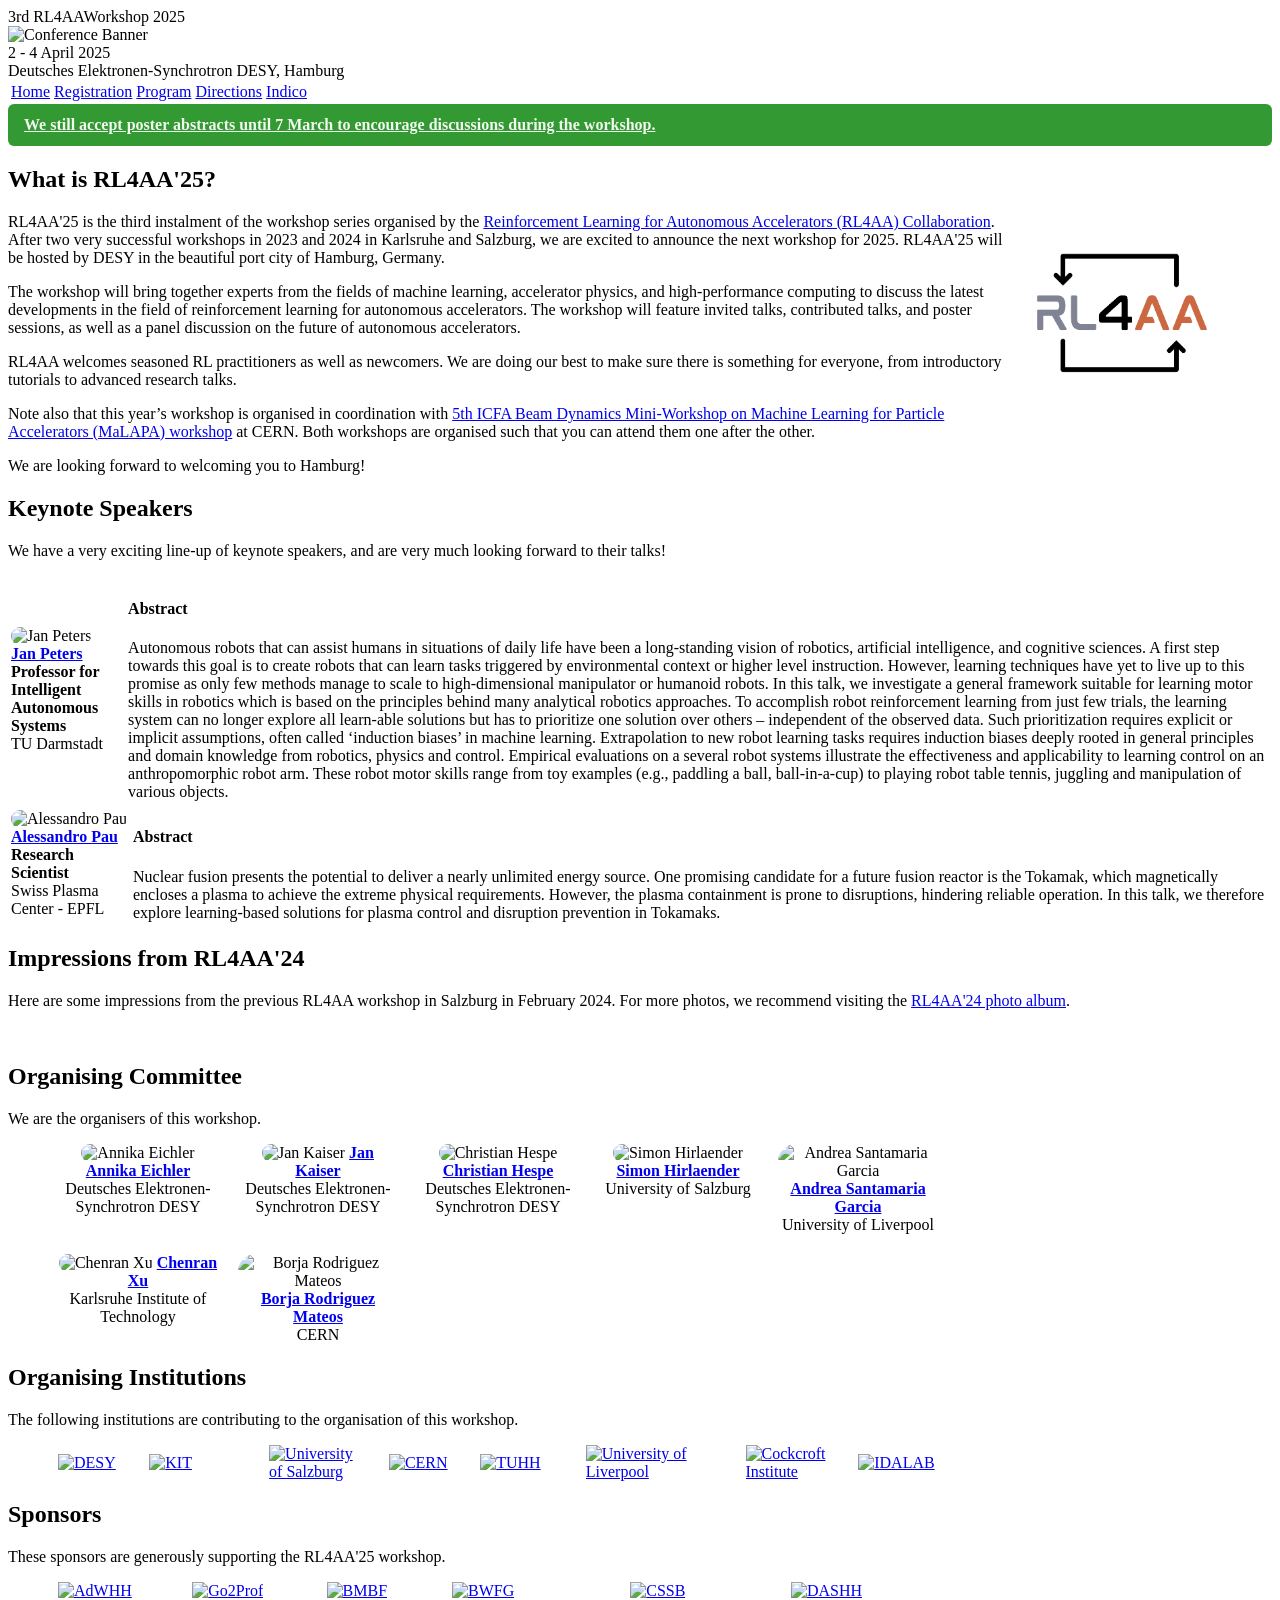
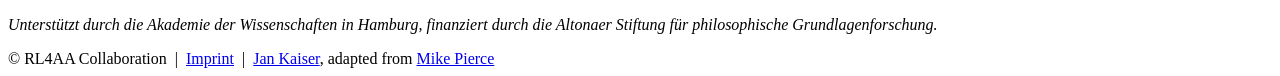
==== commit dd2dd2d8: "deploy: 79969341b6d0035180b4cbcb9a689bcdea1e0c6b" ====
--- a/index.html
+++ b/index.html
@@ -1,5 +1,5 @@
 <!doctype html><html lang=en><head><meta name=generator content="Hugo 0.133.0"><script async src="https://www.googletagmanager.com/gtag/js?id=G-7VVWB6VB64"></script><script>window.dataLayer=window.dataLayer||[];function gtag(){dataLayer.push(arguments)}gtag("js",new Date),gtag("config","G-7VVWB6VB64")</script><base href=.><link rel="shortcut icon" type=image/png href=favicon.png><link rel=stylesheet type=text/css media=all href=/RL4AA25/styles.css><meta name=description content="Home page for RL4AA'25 workshop"><meta name=resource-type content="document"><meta name=distribution content="global"><meta name=KeyWords content="Conference"><title>RL4AA'25</title></head><body><div class=banner><div class=top-left><span class=title1>3rd RL4AA</span><span class=title2>Workshop</span>
-<span class=year>2025</span></div><div><img src=/RL4AA25/img/pexels-wolfgang-weiser-467045605-16916258_expanded_lowres.webp alt="Conference Banner" width=1000><div class=bottom-right>2 - 4 April 2025<br>Deutsches Elektronen-Synchrotron DESY, Hamburg</div></div></div><table class=navigation><tr><td class=navigation><a class=current title=Home href=/RL4AA25/>Home</a></td><td class=navigation><a title=Registration href=/RL4AA25/registration/>Registration</a></td><td class=navigation><a title=Program href=https://indico.scc.kit.edu/event/4216/timetable/#all>Program</a></td><td class=navigation><a title=Directions href=/RL4AA25/directions/>Directions</a></td><td class=navigation><a title=Indico href=https://indico.scc.kit.edu/event/4216/overview>Indico</a></td></tr></table><div style=background-color:#393;display:flex;padding-left:1rem;padding-right:1rem;padding-top:.75rem;padding-bottom:.75rem;border-radius:.375rem;margin-bottom:.5rem><a style=color:#f1faee href=https://indico.scc.kit.edu/event/4216/abstracts/><strong>Call for abstracts extended!</strong> New deadline: 14 February 2025.</a></div><h2 id=what-is-rl4aa25>What is RL4AA'25?</h2><img src=https://rl4aa.github.io/RL4AA25/logos/rl4aa_logo.png style=width:200px;float:right;margin-right:50px;margin-left:10px class=switch-logo-dark-to-white><p>RL4AA'25 is the third instalment of the workshop series organised by the <a href=https://rl4aa.github.io/>Reinforcement Learning for Autonomous Accelerators (RL4AA) Collaboration</a>. After two very successful workshops in 2023 and 2024 in Karlsruhe and Salzburg, we are excited to announce the next workshop for 2025. RL4AA'25 will be hosted by DESY in the beautiful port city of Hamburg, Germany.</p><p>The workshop will bring together experts from the fields of machine learning, accelerator physics, and high-performance computing to discuss the latest developments in the field of reinforcement learning for autonomous accelerators. The workshop will feature invited talks, contributed talks, and poster sessions, as well as a panel discussion on the future of autonomous accelerators.</p><p>RL4AA welcomes seasoned RL practitioners as well as newcomers. We are doing our best to make sure there is something for everyone, from introductory tutorials to advanced research talks.</p><p>Note also that this year&rsquo;s workshop is organised in coordination with <a href=https://indico.cern.ch/event/1382428/>5th ICFA Beam Dynamics Mini-Workshop on Machine Learning for Particle Accelerators (MaLAPA) workshop</a> at CERN. Both workshops are organised such that you can attend them one after the other.</p><p>We are looking forward to welcoming you to Hamburg!</p><h2 id=keynote-speakers>Keynote Speakers</h2><p>We have a very exciting line-up of keynote speakers, and are very much looking forward to their talks!</p><table class=keynotes><tr><td class=keynote-image-cell><img src=/RL4AA25/people/jan_peters.jpg alt="Jan Peters" style=width:70%;border-radius:9999px><br><a href=https://www.ias.informatik.tu-darmstadt.de/Member/JanPeters><b>Jan Peters</b></a><br><b>Professor for Intelligent Autonomous Systems</b><br>TU Darmstadt</td><td class=keynote-description-cell><h4>Abstract</h4>Autonomous robots that can assist humans in situations of daily life have been a long-standing vision of robotics, artificial intelligence, and cognitive sciences. A first step towards this goal is to create robots that can learn tasks triggered by environmental context or higher level instruction. However, learning techniques have yet to live up to this promise as only few methods manage to scale to high-dimensional manipulator or humanoid robots. In this talk, we investigate a general framework suitable for learning motor skills in robotics which is based on the principles behind many analytical robotics approaches. To accomplish robot reinforcement learning from just few trials, the learning system can no longer explore all learn-able solutions but has to prioritize one solution over others – independent of the observed data. Such prioritization requires explicit or implicit assumptions, often called ‘induction biases’ in machine learning. Extrapolation to new robot learning tasks requires induction biases deeply rooted in general principles and domain knowledge from robotics, physics and control. Empirical evaluations on a several robot systems illustrate the effectiveness and applicability to learning control on an anthropomorphic robot arm. These robot motor skills range from toy examples (e.g., paddling a ball, ball-in-a-cup) to playing robot table tennis, juggling and manipulation of various objects.</td></tr></table><table class=keynotes><tr><td class=keynote-image-cell><img src=/RL4AA25/people/placeholder.png alt="Alessandro Pau" style=width:70%;border-radius:9999px><br><a href="https://www.linkedin.com/in/alessandro-pau-a46916ba/?originalSubdomain=ch"><b>Alessandro Pau</b></a><br><b>Research Scientist</b><br>Swiss Plasma Center - EPFL</td><td class=keynote-description-cell><h4>Abstract</h4>Nuclear fusion presents the potential to deliver a nearly unlimited energy source. One promising candidate for a future fusion reactor is the Tokamak, which magnetically encloses a plasma to achieve the extreme physical requirements. However, the plasma containment is prone to disruptions, hindering reliable operation. In this talk, we therefore explore learning-based solutions for plasma control and disruption prevention in Tokamaks.</td></tr></table><h2 id=impressions-from-rl4aa24>Impressions from RL4AA'24</h2><p>Here are some impressions from the previous RL4AA workshop in Salzburg in February 2024. For more photos, we recommend visiting the <a href=https://flic.kr/s/aHBqjBd84t>RL4AA'24 photo album</a>.</p><div style="display:flex;flex-wrap:wrap;justify-content:center;margin:0 50px;row-gap:0;column-gap:.5em"><a href=/RL4AA25/rl4aa24/53511683394_3083ffd64e_o.jpg target=_blank><img src=/RL4AA25/rl4aa24/53511683394_3083ffd64e_o.jpg alt style=flex:0;max-height:180px>
+<span class=year>2025</span></div><div><img src=/RL4AA25/img/pexels-wolfgang-weiser-467045605-16916258_expanded_lowres.webp alt="Conference Banner" width=1000><div class=bottom-right>2 - 4 April 2025<br>Deutsches Elektronen-Synchrotron DESY, Hamburg</div></div></div><table class=navigation><tr><td class=navigation><a class=current title=Home href=/RL4AA25/>Home</a></td><td class=navigation><a title=Registration href=/RL4AA25/registration/>Registration</a></td><td class=navigation><a title=Program href=https://indico.scc.kit.edu/event/4216/timetable/#all>Program</a></td><td class=navigation><a title=Directions href=/RL4AA25/directions/>Directions</a></td><td class=navigation><a title=Indico href=https://indico.scc.kit.edu/event/4216/overview>Indico</a></td></tr></table><div style=background-color:#393;display:flex;padding-left:1rem;padding-right:1rem;padding-top:.75rem;padding-bottom:.75rem;border-radius:.375rem;margin-bottom:.5rem><a style=color:#f1faee href=https://indico.scc.kit.edu/event/4216/abstracts/><strong>We still accept poster abstracts until 7 March to encourage discussions during the workshop.</strong></a></div><h2 id=what-is-rl4aa25>What is RL4AA'25?</h2><img src=https://rl4aa.github.io/RL4AA25/logos/rl4aa_logo.png style=width:200px;float:right;margin-right:50px;margin-left:10px class=switch-logo-dark-to-white><p>RL4AA'25 is the third instalment of the workshop series organised by the <a href=https://rl4aa.github.io/>Reinforcement Learning for Autonomous Accelerators (RL4AA) Collaboration</a>. After two very successful workshops in 2023 and 2024 in Karlsruhe and Salzburg, we are excited to announce the next workshop for 2025. RL4AA'25 will be hosted by DESY in the beautiful port city of Hamburg, Germany.</p><p>The workshop will bring together experts from the fields of machine learning, accelerator physics, and high-performance computing to discuss the latest developments in the field of reinforcement learning for autonomous accelerators. The workshop will feature invited talks, contributed talks, and poster sessions, as well as a panel discussion on the future of autonomous accelerators.</p><p>RL4AA welcomes seasoned RL practitioners as well as newcomers. We are doing our best to make sure there is something for everyone, from introductory tutorials to advanced research talks.</p><p>Note also that this year&rsquo;s workshop is organised in coordination with <a href=https://indico.cern.ch/event/1382428/>5th ICFA Beam Dynamics Mini-Workshop on Machine Learning for Particle Accelerators (MaLAPA) workshop</a> at CERN. Both workshops are organised such that you can attend them one after the other.</p><p>We are looking forward to welcoming you to Hamburg!</p><h2 id=keynote-speakers>Keynote Speakers</h2><p>We have a very exciting line-up of keynote speakers, and are very much looking forward to their talks!</p><table class=keynotes><tr><td class=keynote-image-cell><img src=/RL4AA25/people/jan_peters.jpg alt="Jan Peters" style=width:70%;border-radius:9999px><br><a href=https://www.ias.informatik.tu-darmstadt.de/Member/JanPeters><b>Jan Peters</b></a><br><b>Professor for Intelligent Autonomous Systems</b><br>TU Darmstadt</td><td class=keynote-description-cell><h4>Abstract</h4>Autonomous robots that can assist humans in situations of daily life have been a long-standing vision of robotics, artificial intelligence, and cognitive sciences. A first step towards this goal is to create robots that can learn tasks triggered by environmental context or higher level instruction. However, learning techniques have yet to live up to this promise as only few methods manage to scale to high-dimensional manipulator or humanoid robots. In this talk, we investigate a general framework suitable for learning motor skills in robotics which is based on the principles behind many analytical robotics approaches. To accomplish robot reinforcement learning from just few trials, the learning system can no longer explore all learn-able solutions but has to prioritize one solution over others – independent of the observed data. Such prioritization requires explicit or implicit assumptions, often called ‘induction biases’ in machine learning. Extrapolation to new robot learning tasks requires induction biases deeply rooted in general principles and domain knowledge from robotics, physics and control. Empirical evaluations on a several robot systems illustrate the effectiveness and applicability to learning control on an anthropomorphic robot arm. These robot motor skills range from toy examples (e.g., paddling a ball, ball-in-a-cup) to playing robot table tennis, juggling and manipulation of various objects.</td></tr></table><table class=keynotes><tr><td class=keynote-image-cell><img src=/RL4AA25/people/placeholder.png alt="Alessandro Pau" style=width:70%;border-radius:9999px><br><a href="https://www.linkedin.com/in/alessandro-pau-a46916ba/?originalSubdomain=ch"><b>Alessandro Pau</b></a><br><b>Research Scientist</b><br>Swiss Plasma Center - EPFL</td><td class=keynote-description-cell><h4>Abstract</h4>Nuclear fusion presents the potential to deliver a nearly unlimited energy source. One promising candidate for a future fusion reactor is the Tokamak, which magnetically encloses a plasma to achieve the extreme physical requirements. However, the plasma containment is prone to disruptions, hindering reliable operation. In this talk, we therefore explore learning-based solutions for plasma control and disruption prevention in Tokamaks.</td></tr></table><h2 id=impressions-from-rl4aa24>Impressions from RL4AA'24</h2><p>Here are some impressions from the previous RL4AA workshop in Salzburg in February 2024. For more photos, we recommend visiting the <a href=https://flic.kr/s/aHBqjBd84t>RL4AA'24 photo album</a>.</p><div style="display:flex;flex-wrap:wrap;justify-content:center;margin:0 50px;row-gap:0;column-gap:.5em"><a href=/RL4AA25/rl4aa24/53511683394_3083ffd64e_o.jpg target=_blank><img src=/RL4AA25/rl4aa24/53511683394_3083ffd64e_o.jpg alt style=flex:0;max-height:180px>
 </a><a href=/RL4AA25/rl4aa24/53511344096_267f36c06a_o.jpg target=_blank><img src=/RL4AA25/rl4aa24/53511344096_267f36c06a_o.jpg alt style=flex:0;max-height:180px>
 </a><a href=/RL4AA25/rl4aa24/DSC01375.jpg target=_blank><img src=/RL4AA25/rl4aa24/DSC01375.jpg alt style=flex:0;max-height:180px>
 </a><a href=/RL4AA25/rl4aa24/rl4aa24-salzburg-2024_53510444597_o.jpg target=_blank><img src=/RL4AA25/rl4aa24/rl4aa24-salzburg-2024_53510444597_o.jpg alt style=flex:0;max-height:180px>
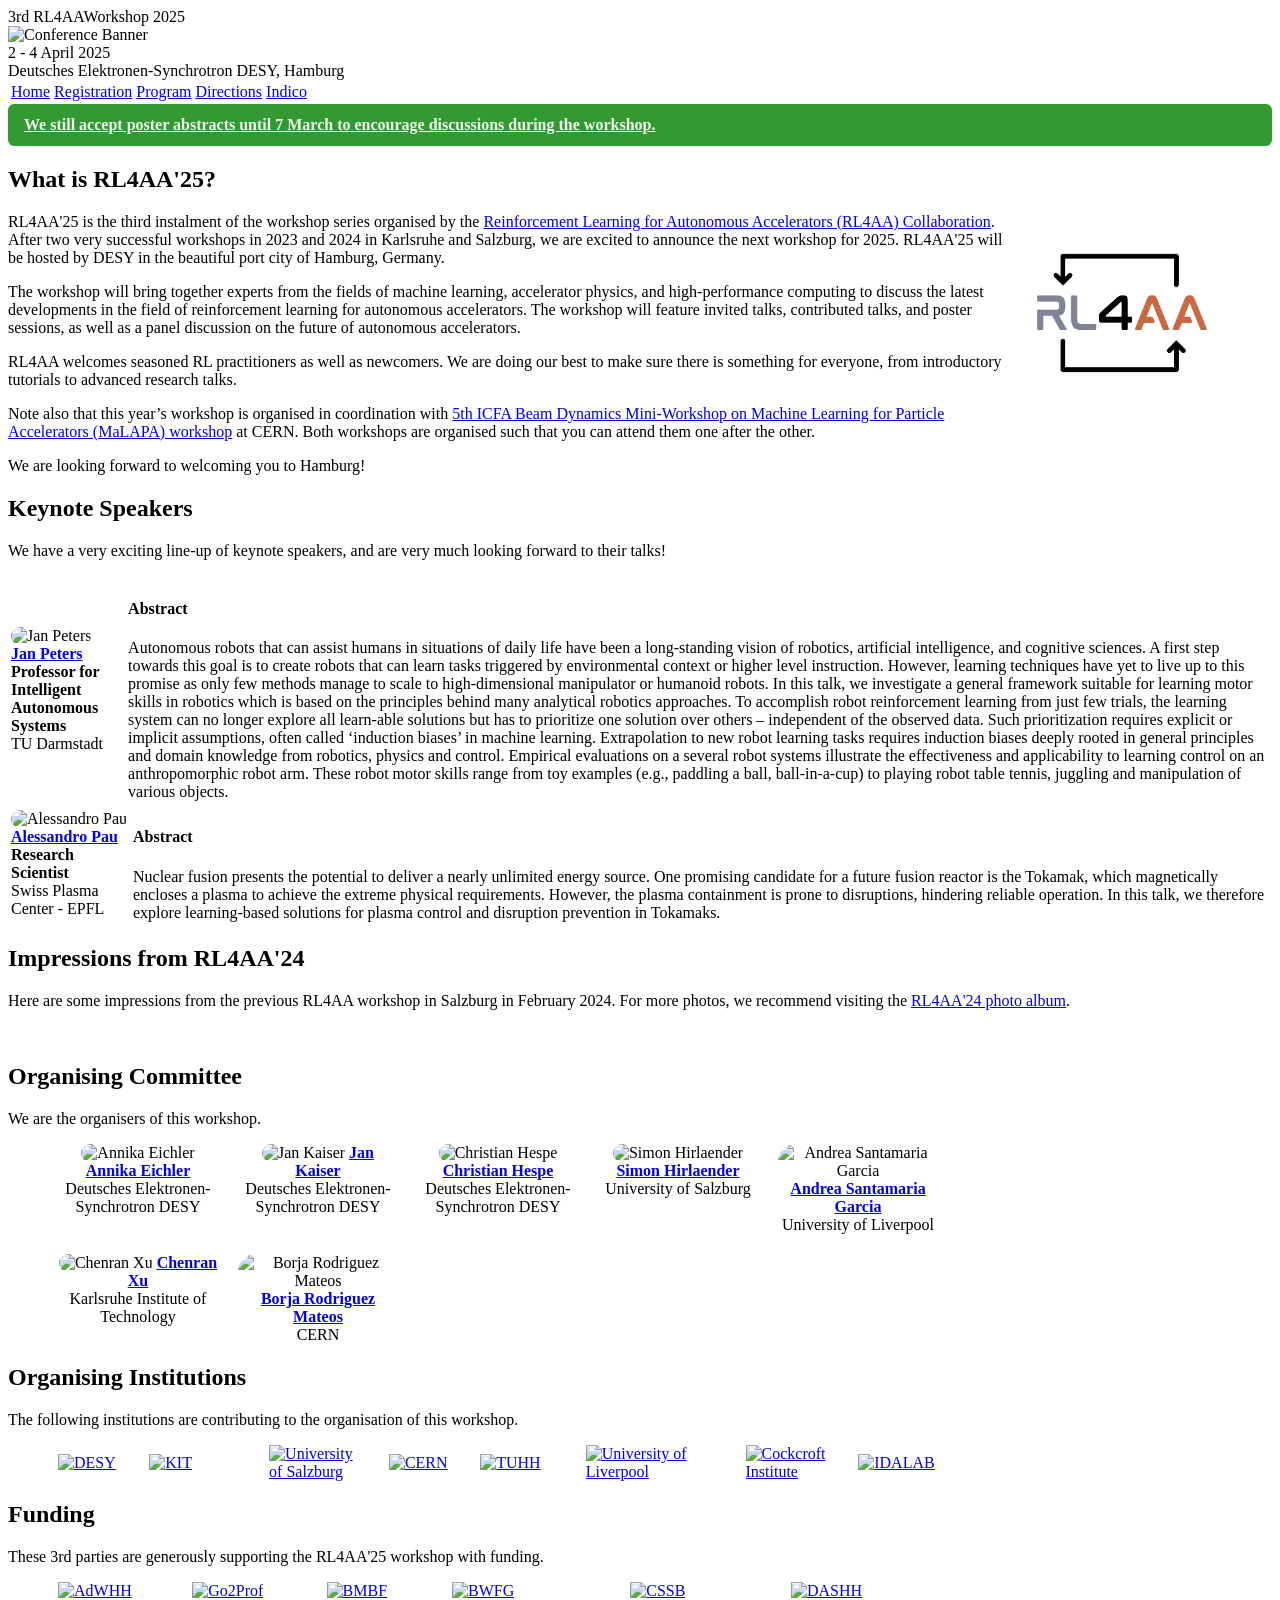
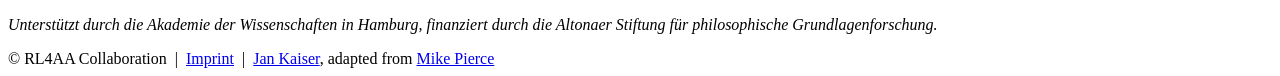
==== commit 2b271941: "deploy: c01fbee6433386f5e5daefc91d4d04180d4462e1" ====
--- a/index.html
+++ b/index.html
@@ -24,7 +24,7 @@
 </a><a href=https://www.tuhh.de style=flex:1.2><img src=/RL4AA25/logos/TUHH_logo-wortmarke_en_rgb.png alt=TUHH style=width:100%>
 </a><a href=https://www.liverpool.ac.uk style=flex:1.96><img src=/RL4AA25/logos/University_of_Liverpool_logo.svg.png alt="University of Liverpool" style=width:100%>
 </a><a href=https://www.cockcroft.ac.uk style=flex:1.3><img src=/RL4AA25/logos/Cockcroft_logo_text.png alt="Cockcroft Institute" style=width:100% class=switch-logo-dark-to-white>
-</a><a href=https://www.plus.ac.at/aihi/der-fachbereich/ida-lab/ style=flex:1.4><img src=/RL4AA25/logos/idalab_logo.png alt=IDALAB style=width:100% class=switch-logo-dark-to-white></a></div><h2 id=sponsors>Sponsors</h2><p>These sponsors are generously supporting the RL4AA'25 workshop.</p><div style="display:flex;flex-wrap:wrap;align-items:center;gap:20px;width:900px;margin:0 50px"><a href=https://www.awhamburg.de style=flex:1.3><img src=/RL4AA25/logos/AdWHH_Logo.png alt=AdWHH style=width:100%>
+</a><a href=https://www.plus.ac.at/aihi/der-fachbereich/ida-lab/ style=flex:1.4><img src=/RL4AA25/logos/idalab_logo.png alt=IDALAB style=width:100% class=switch-logo-dark-to-white></a></div><h2 id=funding>Funding</h2><p>These 3rd parties are generously supporting the RL4AA'25 workshop with funding.</p><div style="display:flex;flex-wrap:wrap;align-items:center;gap:20px;width:900px;margin:0 50px"><a href=https://www.awhamburg.de style=flex:1.3><img src=/RL4AA25/logos/AdWHH_Logo.png alt=AdWHH style=width:100%>
 </a><a href=https://www.haw-hamburg.de style=flex:1.3><img src=/RL4AA25/logos/go-2-prof-in_16zu9_mit_HAW_Logo.jpg alt=Go2Prof style=width:100%>
 </a><a href=https://www.bmbf.de style=flex:1.2><img src=/RL4AA25/logos/BMBF_gef%C3%B6rdert%20vom_deutsch.jpg alt=BMBF style=width:100%>
 </a><a href=https://www.hamburg.de/politik-und-verwaltung/behoerden/behoerde-fuer-wissenschaft-forschung-gleichstellung-und-bezirke style=flex:1.8><img src=/RL4AA25/logos/BWFG_B_deu_HKS.jpg alt=BWFG style=width:100%>
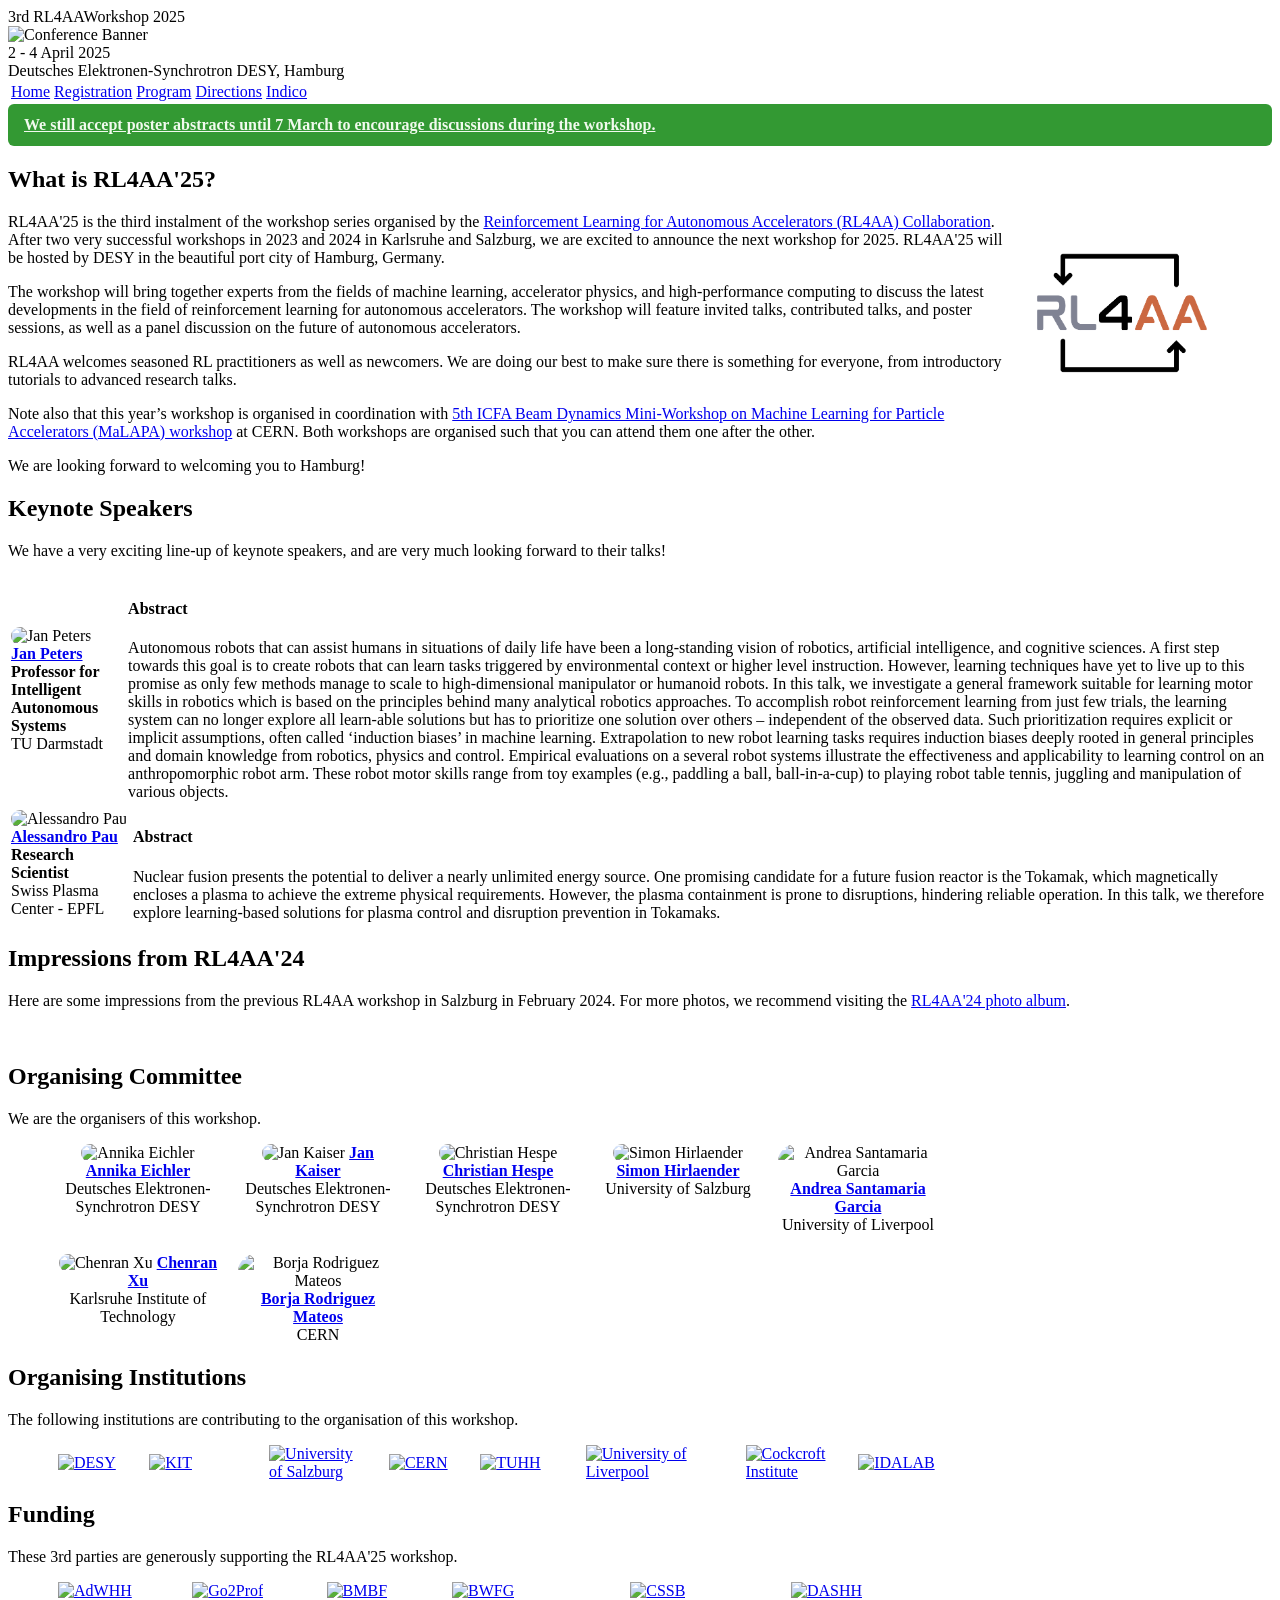
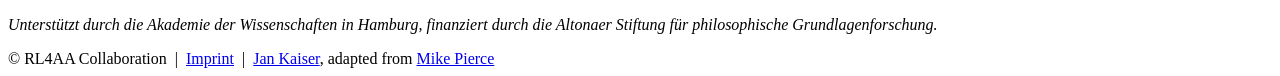
==== commit f11fb7e5: "deploy: 892bdcd1277c6c438e36be4f24f8b4c1ec7d0e14" ====
--- a/index.html
+++ b/index.html
@@ -24,7 +24,7 @@
 </a><a href=https://www.tuhh.de style=flex:1.2><img src=/RL4AA25/logos/TUHH_logo-wortmarke_en_rgb.png alt=TUHH style=width:100%>
 </a><a href=https://www.liverpool.ac.uk style=flex:1.96><img src=/RL4AA25/logos/University_of_Liverpool_logo.svg.png alt="University of Liverpool" style=width:100%>
 </a><a href=https://www.cockcroft.ac.uk style=flex:1.3><img src=/RL4AA25/logos/Cockcroft_logo_text.png alt="Cockcroft Institute" style=width:100% class=switch-logo-dark-to-white>
-</a><a href=https://www.plus.ac.at/aihi/der-fachbereich/ida-lab/ style=flex:1.4><img src=/RL4AA25/logos/idalab_logo.png alt=IDALAB style=width:100% class=switch-logo-dark-to-white></a></div><h2 id=funding>Funding</h2><p>These 3rd parties are generously supporting the RL4AA'25 workshop with funding.</p><div style="display:flex;flex-wrap:wrap;align-items:center;gap:20px;width:900px;margin:0 50px"><a href=https://www.awhamburg.de style=flex:1.3><img src=/RL4AA25/logos/AdWHH_Logo.png alt=AdWHH style=width:100%>
+</a><a href=https://www.plus.ac.at/aihi/der-fachbereich/ida-lab/ style=flex:1.4><img src=/RL4AA25/logos/idalab_logo.png alt=IDALAB style=width:100% class=switch-logo-dark-to-white></a></div><h2 id=funding>Funding</h2><p>These 3rd parties are generously supporting the RL4AA'25 workshop.</p><div style="display:flex;flex-wrap:wrap;align-items:center;gap:20px;width:900px;margin:0 50px"><a href=https://www.awhamburg.de style=flex:1.3><img src=/RL4AA25/logos/AdWHH_Logo.png alt=AdWHH style=width:100%>
 </a><a href=https://www.haw-hamburg.de style=flex:1.3><img src=/RL4AA25/logos/go-2-prof-in_16zu9_mit_HAW_Logo.jpg alt=Go2Prof style=width:100%>
 </a><a href=https://www.bmbf.de style=flex:1.2><img src=/RL4AA25/logos/BMBF_gef%C3%B6rdert%20vom_deutsch.jpg alt=BMBF style=width:100%>
 </a><a href=https://www.hamburg.de/politik-und-verwaltung/behoerden/behoerde-fuer-wissenschaft-forschung-gleichstellung-und-bezirke style=flex:1.8><img src=/RL4AA25/logos/BWFG_B_deu_HKS.jpg alt=BWFG style=width:100%>
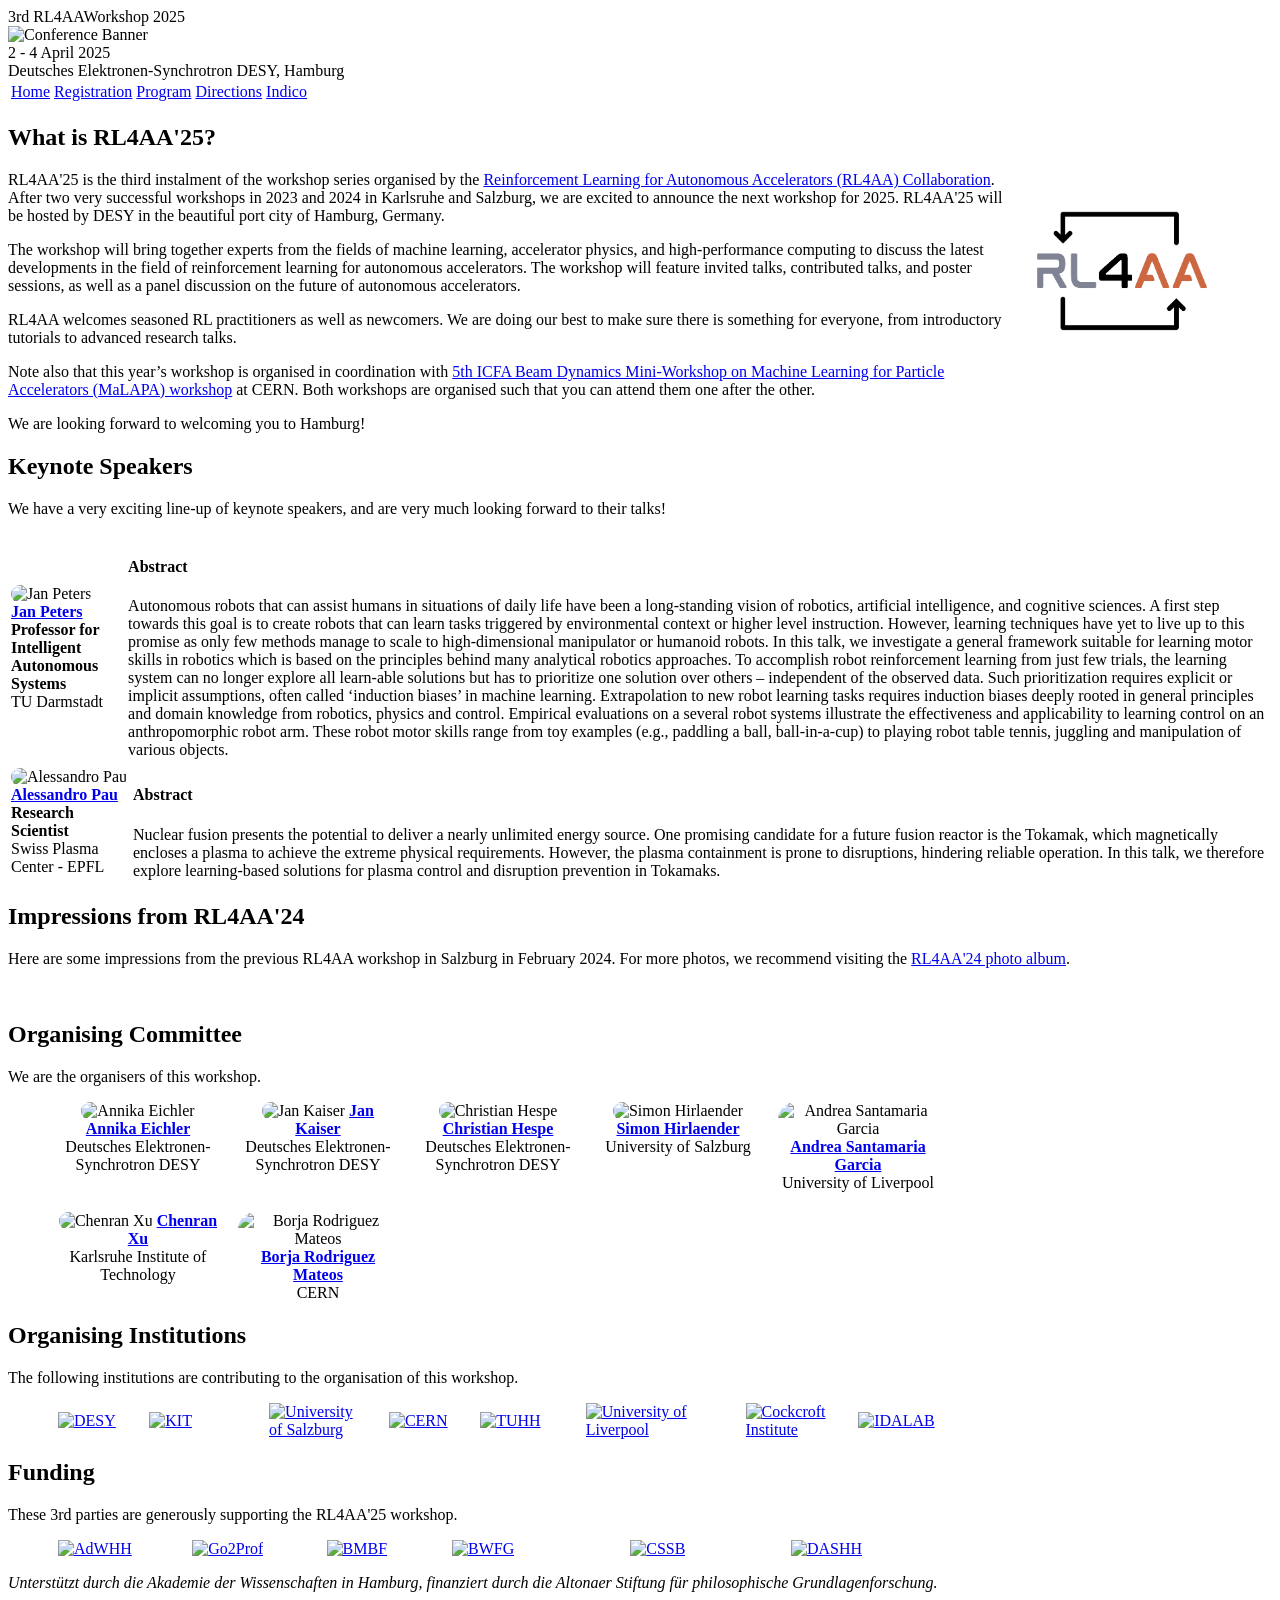
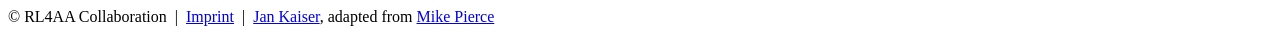
==== commit 1090c062: "deploy: f7941c876d4e6d240529ecd8fe4ad2c6c5f9e302" ====
--- a/index.html
+++ b/index.html
@@ -1,5 +1,5 @@
 <!doctype html><html lang=en><head><meta name=generator content="Hugo 0.133.0"><script async src="https://www.googletagmanager.com/gtag/js?id=G-7VVWB6VB64"></script><script>window.dataLayer=window.dataLayer||[];function gtag(){dataLayer.push(arguments)}gtag("js",new Date),gtag("config","G-7VVWB6VB64")</script><base href=.><link rel="shortcut icon" type=image/png href=favicon.png><link rel=stylesheet type=text/css media=all href=/RL4AA25/styles.css><meta name=description content="Home page for RL4AA'25 workshop"><meta name=resource-type content="document"><meta name=distribution content="global"><meta name=KeyWords content="Conference"><title>RL4AA'25</title></head><body><div class=banner><div class=top-left><span class=title1>3rd RL4AA</span><span class=title2>Workshop</span>
-<span class=year>2025</span></div><div><img src=/RL4AA25/img/pexels-wolfgang-weiser-467045605-16916258_expanded_lowres.webp alt="Conference Banner" width=1000><div class=bottom-right>2 - 4 April 2025<br>Deutsches Elektronen-Synchrotron DESY, Hamburg</div></div></div><table class=navigation><tr><td class=navigation><a class=current title=Home href=/RL4AA25/>Home</a></td><td class=navigation><a title=Registration href=/RL4AA25/registration/>Registration</a></td><td class=navigation><a title=Program href=https://indico.scc.kit.edu/event/4216/timetable/#all>Program</a></td><td class=navigation><a title=Directions href=/RL4AA25/directions/>Directions</a></td><td class=navigation><a title=Indico href=https://indico.scc.kit.edu/event/4216/overview>Indico</a></td></tr></table><div style=background-color:#393;display:flex;padding-left:1rem;padding-right:1rem;padding-top:.75rem;padding-bottom:.75rem;border-radius:.375rem;margin-bottom:.5rem><a style=color:#f1faee href=https://indico.scc.kit.edu/event/4216/abstracts/><strong>We still accept poster abstracts until 7 March to encourage discussions during the workshop.</strong></a></div><h2 id=what-is-rl4aa25>What is RL4AA'25?</h2><img src=https://rl4aa.github.io/RL4AA25/logos/rl4aa_logo.png style=width:200px;float:right;margin-right:50px;margin-left:10px class=switch-logo-dark-to-white><p>RL4AA'25 is the third instalment of the workshop series organised by the <a href=https://rl4aa.github.io/>Reinforcement Learning for Autonomous Accelerators (RL4AA) Collaboration</a>. After two very successful workshops in 2023 and 2024 in Karlsruhe and Salzburg, we are excited to announce the next workshop for 2025. RL4AA'25 will be hosted by DESY in the beautiful port city of Hamburg, Germany.</p><p>The workshop will bring together experts from the fields of machine learning, accelerator physics, and high-performance computing to discuss the latest developments in the field of reinforcement learning for autonomous accelerators. The workshop will feature invited talks, contributed talks, and poster sessions, as well as a panel discussion on the future of autonomous accelerators.</p><p>RL4AA welcomes seasoned RL practitioners as well as newcomers. We are doing our best to make sure there is something for everyone, from introductory tutorials to advanced research talks.</p><p>Note also that this year&rsquo;s workshop is organised in coordination with <a href=https://indico.cern.ch/event/1382428/>5th ICFA Beam Dynamics Mini-Workshop on Machine Learning for Particle Accelerators (MaLAPA) workshop</a> at CERN. Both workshops are organised such that you can attend them one after the other.</p><p>We are looking forward to welcoming you to Hamburg!</p><h2 id=keynote-speakers>Keynote Speakers</h2><p>We have a very exciting line-up of keynote speakers, and are very much looking forward to their talks!</p><table class=keynotes><tr><td class=keynote-image-cell><img src=/RL4AA25/people/jan_peters.jpg alt="Jan Peters" style=width:70%;border-radius:9999px><br><a href=https://www.ias.informatik.tu-darmstadt.de/Member/JanPeters><b>Jan Peters</b></a><br><b>Professor for Intelligent Autonomous Systems</b><br>TU Darmstadt</td><td class=keynote-description-cell><h4>Abstract</h4>Autonomous robots that can assist humans in situations of daily life have been a long-standing vision of robotics, artificial intelligence, and cognitive sciences. A first step towards this goal is to create robots that can learn tasks triggered by environmental context or higher level instruction. However, learning techniques have yet to live up to this promise as only few methods manage to scale to high-dimensional manipulator or humanoid robots. In this talk, we investigate a general framework suitable for learning motor skills in robotics which is based on the principles behind many analytical robotics approaches. To accomplish robot reinforcement learning from just few trials, the learning system can no longer explore all learn-able solutions but has to prioritize one solution over others – independent of the observed data. Such prioritization requires explicit or implicit assumptions, often called ‘induction biases’ in machine learning. Extrapolation to new robot learning tasks requires induction biases deeply rooted in general principles and domain knowledge from robotics, physics and control. Empirical evaluations on a several robot systems illustrate the effectiveness and applicability to learning control on an anthropomorphic robot arm. These robot motor skills range from toy examples (e.g., paddling a ball, ball-in-a-cup) to playing robot table tennis, juggling and manipulation of various objects.</td></tr></table><table class=keynotes><tr><td class=keynote-image-cell><img src=/RL4AA25/people/placeholder.png alt="Alessandro Pau" style=width:70%;border-radius:9999px><br><a href="https://www.linkedin.com/in/alessandro-pau-a46916ba/?originalSubdomain=ch"><b>Alessandro Pau</b></a><br><b>Research Scientist</b><br>Swiss Plasma Center - EPFL</td><td class=keynote-description-cell><h4>Abstract</h4>Nuclear fusion presents the potential to deliver a nearly unlimited energy source. One promising candidate for a future fusion reactor is the Tokamak, which magnetically encloses a plasma to achieve the extreme physical requirements. However, the plasma containment is prone to disruptions, hindering reliable operation. In this talk, we therefore explore learning-based solutions for plasma control and disruption prevention in Tokamaks.</td></tr></table><h2 id=impressions-from-rl4aa24>Impressions from RL4AA'24</h2><p>Here are some impressions from the previous RL4AA workshop in Salzburg in February 2024. For more photos, we recommend visiting the <a href=https://flic.kr/s/aHBqjBd84t>RL4AA'24 photo album</a>.</p><div style="display:flex;flex-wrap:wrap;justify-content:center;margin:0 50px;row-gap:0;column-gap:.5em"><a href=/RL4AA25/rl4aa24/53511683394_3083ffd64e_o.jpg target=_blank><img src=/RL4AA25/rl4aa24/53511683394_3083ffd64e_o.jpg alt style=flex:0;max-height:180px>
+<span class=year>2025</span></div><div><img src=/RL4AA25/img/pexels-wolfgang-weiser-467045605-16916258_expanded_lowres.webp alt="Conference Banner" width=1000><div class=bottom-right>2 - 4 April 2025<br>Deutsches Elektronen-Synchrotron DESY, Hamburg</div></div></div><table class=navigation><tr><td class=navigation><a class=current title=Home href=/RL4AA25/>Home</a></td><td class=navigation><a title=Registration href=/RL4AA25/registration/>Registration</a></td><td class=navigation><a title=Program href=https://indico.scc.kit.edu/event/4216/timetable/#all>Program</a></td><td class=navigation><a title=Directions href=/RL4AA25/directions/>Directions</a></td><td class=navigation><a title=Indico href=https://indico.scc.kit.edu/event/4216/overview>Indico</a></td></tr></table><h2 id=what-is-rl4aa25>What is RL4AA'25?</h2><img src=https://rl4aa.github.io/RL4AA25/logos/rl4aa_logo.png style=width:200px;float:right;margin-right:50px;margin-left:10px class=switch-logo-dark-to-white><p>RL4AA'25 is the third instalment of the workshop series organised by the <a href=https://rl4aa.github.io/>Reinforcement Learning for Autonomous Accelerators (RL4AA) Collaboration</a>. After two very successful workshops in 2023 and 2024 in Karlsruhe and Salzburg, we are excited to announce the next workshop for 2025. RL4AA'25 will be hosted by DESY in the beautiful port city of Hamburg, Germany.</p><p>The workshop will bring together experts from the fields of machine learning, accelerator physics, and high-performance computing to discuss the latest developments in the field of reinforcement learning for autonomous accelerators. The workshop will feature invited talks, contributed talks, and poster sessions, as well as a panel discussion on the future of autonomous accelerators.</p><p>RL4AA welcomes seasoned RL practitioners as well as newcomers. We are doing our best to make sure there is something for everyone, from introductory tutorials to advanced research talks.</p><p>Note also that this year&rsquo;s workshop is organised in coordination with <a href=https://indico.cern.ch/event/1382428/>5th ICFA Beam Dynamics Mini-Workshop on Machine Learning for Particle Accelerators (MaLAPA) workshop</a> at CERN. Both workshops are organised such that you can attend them one after the other.</p><p>We are looking forward to welcoming you to Hamburg!</p><h2 id=keynote-speakers>Keynote Speakers</h2><p>We have a very exciting line-up of keynote speakers, and are very much looking forward to their talks!</p><table class=keynotes><tr><td class=keynote-image-cell><img src=/RL4AA25/people/jan_peters.jpg alt="Jan Peters" style=width:70%;border-radius:9999px><br><a href=https://www.ias.informatik.tu-darmstadt.de/Member/JanPeters><b>Jan Peters</b></a><br><b>Professor for Intelligent Autonomous Systems</b><br>TU Darmstadt</td><td class=keynote-description-cell><h4>Abstract</h4>Autonomous robots that can assist humans in situations of daily life have been a long-standing vision of robotics, artificial intelligence, and cognitive sciences. A first step towards this goal is to create robots that can learn tasks triggered by environmental context or higher level instruction. However, learning techniques have yet to live up to this promise as only few methods manage to scale to high-dimensional manipulator or humanoid robots. In this talk, we investigate a general framework suitable for learning motor skills in robotics which is based on the principles behind many analytical robotics approaches. To accomplish robot reinforcement learning from just few trials, the learning system can no longer explore all learn-able solutions but has to prioritize one solution over others – independent of the observed data. Such prioritization requires explicit or implicit assumptions, often called ‘induction biases’ in machine learning. Extrapolation to new robot learning tasks requires induction biases deeply rooted in general principles and domain knowledge from robotics, physics and control. Empirical evaluations on a several robot systems illustrate the effectiveness and applicability to learning control on an anthropomorphic robot arm. These robot motor skills range from toy examples (e.g., paddling a ball, ball-in-a-cup) to playing robot table tennis, juggling and manipulation of various objects.</td></tr></table><table class=keynotes><tr><td class=keynote-image-cell><img src=/RL4AA25/people/placeholder.png alt="Alessandro Pau" style=width:70%;border-radius:9999px><br><a href="https://www.linkedin.com/in/alessandro-pau-a46916ba/?originalSubdomain=ch"><b>Alessandro Pau</b></a><br><b>Research Scientist</b><br>Swiss Plasma Center - EPFL</td><td class=keynote-description-cell><h4>Abstract</h4>Nuclear fusion presents the potential to deliver a nearly unlimited energy source. One promising candidate for a future fusion reactor is the Tokamak, which magnetically encloses a plasma to achieve the extreme physical requirements. However, the plasma containment is prone to disruptions, hindering reliable operation. In this talk, we therefore explore learning-based solutions for plasma control and disruption prevention in Tokamaks.</td></tr></table><h2 id=impressions-from-rl4aa24>Impressions from RL4AA'24</h2><p>Here are some impressions from the previous RL4AA workshop in Salzburg in February 2024. For more photos, we recommend visiting the <a href=https://flic.kr/s/aHBqjBd84t>RL4AA'24 photo album</a>.</p><div style="display:flex;flex-wrap:wrap;justify-content:center;margin:0 50px;row-gap:0;column-gap:.5em"><a href=/RL4AA25/rl4aa24/53511683394_3083ffd64e_o.jpg target=_blank><img src=/RL4AA25/rl4aa24/53511683394_3083ffd64e_o.jpg alt style=flex:0;max-height:180px>
 </a><a href=/RL4AA25/rl4aa24/53511344096_267f36c06a_o.jpg target=_blank><img src=/RL4AA25/rl4aa24/53511344096_267f36c06a_o.jpg alt style=flex:0;max-height:180px>
 </a><a href=/RL4AA25/rl4aa24/DSC01375.jpg target=_blank><img src=/RL4AA25/rl4aa24/DSC01375.jpg alt style=flex:0;max-height:180px>
 </a><a href=/RL4AA25/rl4aa24/rl4aa24-salzburg-2024_53510444597_o.jpg target=_blank><img src=/RL4AA25/rl4aa24/rl4aa24-salzburg-2024_53510444597_o.jpg alt style=flex:0;max-height:180px>
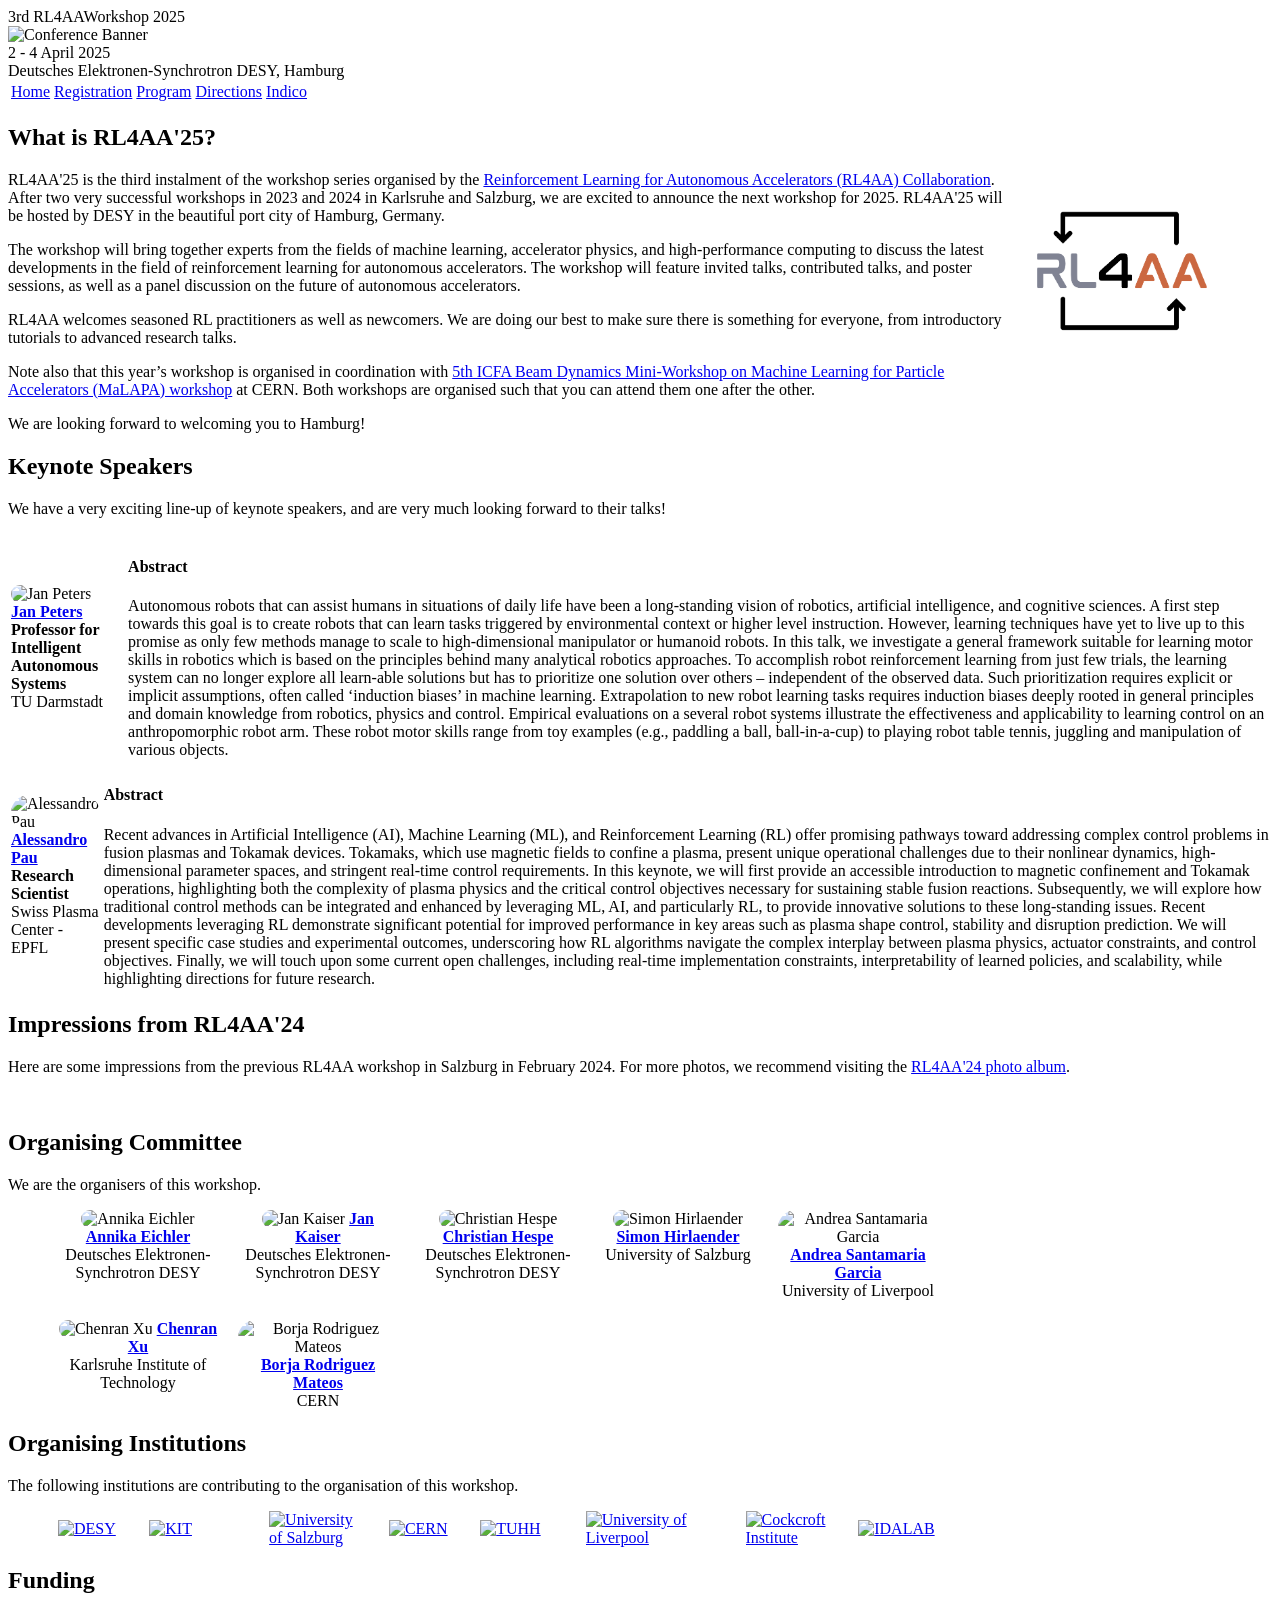
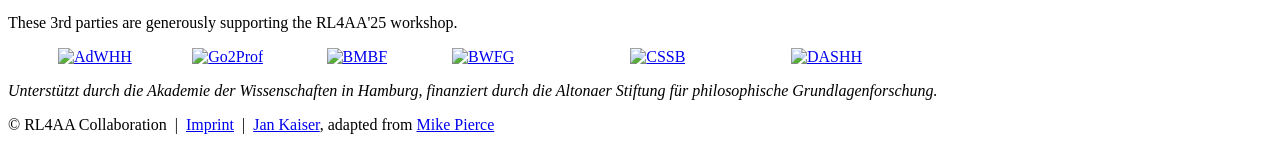
==== commit dc74704b: "deploy: 8e5f2e6d298200c72473d4d52035ea1c210ae955" ====
--- a/index.html
+++ b/index.html
@@ -1,5 +1,7 @@
 <!doctype html><html lang=en><head><meta name=generator content="Hugo 0.133.0"><script async src="https://www.googletagmanager.com/gtag/js?id=G-7VVWB6VB64"></script><script>window.dataLayer=window.dataLayer||[];function gtag(){dataLayer.push(arguments)}gtag("js",new Date),gtag("config","G-7VVWB6VB64")</script><base href=.><link rel="shortcut icon" type=image/png href=favicon.png><link rel=stylesheet type=text/css media=all href=/RL4AA25/styles.css><meta name=description content="Home page for RL4AA'25 workshop"><meta name=resource-type content="document"><meta name=distribution content="global"><meta name=KeyWords content="Conference"><title>RL4AA'25</title></head><body><div class=banner><div class=top-left><span class=title1>3rd RL4AA</span><span class=title2>Workshop</span>
-<span class=year>2025</span></div><div><img src=/RL4AA25/img/pexels-wolfgang-weiser-467045605-16916258_expanded_lowres.webp alt="Conference Banner" width=1000><div class=bottom-right>2 - 4 April 2025<br>Deutsches Elektronen-Synchrotron DESY, Hamburg</div></div></div><table class=navigation><tr><td class=navigation><a class=current title=Home href=/RL4AA25/>Home</a></td><td class=navigation><a title=Registration href=/RL4AA25/registration/>Registration</a></td><td class=navigation><a title=Program href=https://indico.scc.kit.edu/event/4216/timetable/#all>Program</a></td><td class=navigation><a title=Directions href=/RL4AA25/directions/>Directions</a></td><td class=navigation><a title=Indico href=https://indico.scc.kit.edu/event/4216/overview>Indico</a></td></tr></table><h2 id=what-is-rl4aa25>What is RL4AA'25?</h2><img src=https://rl4aa.github.io/RL4AA25/logos/rl4aa_logo.png style=width:200px;float:right;margin-right:50px;margin-left:10px class=switch-logo-dark-to-white><p>RL4AA'25 is the third instalment of the workshop series organised by the <a href=https://rl4aa.github.io/>Reinforcement Learning for Autonomous Accelerators (RL4AA) Collaboration</a>. After two very successful workshops in 2023 and 2024 in Karlsruhe and Salzburg, we are excited to announce the next workshop for 2025. RL4AA'25 will be hosted by DESY in the beautiful port city of Hamburg, Germany.</p><p>The workshop will bring together experts from the fields of machine learning, accelerator physics, and high-performance computing to discuss the latest developments in the field of reinforcement learning for autonomous accelerators. The workshop will feature invited talks, contributed talks, and poster sessions, as well as a panel discussion on the future of autonomous accelerators.</p><p>RL4AA welcomes seasoned RL practitioners as well as newcomers. We are doing our best to make sure there is something for everyone, from introductory tutorials to advanced research talks.</p><p>Note also that this year&rsquo;s workshop is organised in coordination with <a href=https://indico.cern.ch/event/1382428/>5th ICFA Beam Dynamics Mini-Workshop on Machine Learning for Particle Accelerators (MaLAPA) workshop</a> at CERN. Both workshops are organised such that you can attend them one after the other.</p><p>We are looking forward to welcoming you to Hamburg!</p><h2 id=keynote-speakers>Keynote Speakers</h2><p>We have a very exciting line-up of keynote speakers, and are very much looking forward to their talks!</p><table class=keynotes><tr><td class=keynote-image-cell><img src=/RL4AA25/people/jan_peters.jpg alt="Jan Peters" style=width:70%;border-radius:9999px><br><a href=https://www.ias.informatik.tu-darmstadt.de/Member/JanPeters><b>Jan Peters</b></a><br><b>Professor for Intelligent Autonomous Systems</b><br>TU Darmstadt</td><td class=keynote-description-cell><h4>Abstract</h4>Autonomous robots that can assist humans in situations of daily life have been a long-standing vision of robotics, artificial intelligence, and cognitive sciences. A first step towards this goal is to create robots that can learn tasks triggered by environmental context or higher level instruction. However, learning techniques have yet to live up to this promise as only few methods manage to scale to high-dimensional manipulator or humanoid robots. In this talk, we investigate a general framework suitable for learning motor skills in robotics which is based on the principles behind many analytical robotics approaches. To accomplish robot reinforcement learning from just few trials, the learning system can no longer explore all learn-able solutions but has to prioritize one solution over others – independent of the observed data. Such prioritization requires explicit or implicit assumptions, often called ‘induction biases’ in machine learning. Extrapolation to new robot learning tasks requires induction biases deeply rooted in general principles and domain knowledge from robotics, physics and control. Empirical evaluations on a several robot systems illustrate the effectiveness and applicability to learning control on an anthropomorphic robot arm. These robot motor skills range from toy examples (e.g., paddling a ball, ball-in-a-cup) to playing robot table tennis, juggling and manipulation of various objects.</td></tr></table><table class=keynotes><tr><td class=keynote-image-cell><img src=/RL4AA25/people/placeholder.png alt="Alessandro Pau" style=width:70%;border-radius:9999px><br><a href="https://www.linkedin.com/in/alessandro-pau-a46916ba/?originalSubdomain=ch"><b>Alessandro Pau</b></a><br><b>Research Scientist</b><br>Swiss Plasma Center - EPFL</td><td class=keynote-description-cell><h4>Abstract</h4>Nuclear fusion presents the potential to deliver a nearly unlimited energy source. One promising candidate for a future fusion reactor is the Tokamak, which magnetically encloses a plasma to achieve the extreme physical requirements. However, the plasma containment is prone to disruptions, hindering reliable operation. In this talk, we therefore explore learning-based solutions for plasma control and disruption prevention in Tokamaks.</td></tr></table><h2 id=impressions-from-rl4aa24>Impressions from RL4AA'24</h2><p>Here are some impressions from the previous RL4AA workshop in Salzburg in February 2024. For more photos, we recommend visiting the <a href=https://flic.kr/s/aHBqjBd84t>RL4AA'24 photo album</a>.</p><div style="display:flex;flex-wrap:wrap;justify-content:center;margin:0 50px;row-gap:0;column-gap:.5em"><a href=/RL4AA25/rl4aa24/53511683394_3083ffd64e_o.jpg target=_blank><img src=/RL4AA25/rl4aa24/53511683394_3083ffd64e_o.jpg alt style=flex:0;max-height:180px>
+<span class=year>2025</span></div><div><img src=/RL4AA25/img/pexels-wolfgang-weiser-467045605-16916258_expanded_lowres.webp alt="Conference Banner" width=1000><div class=bottom-right>2 - 4 April 2025<br>Deutsches Elektronen-Synchrotron DESY, Hamburg</div></div></div><table class=navigation><tr><td class=navigation><a class=current title=Home href=/RL4AA25/>Home</a></td><td class=navigation><a title=Registration href=/RL4AA25/registration/>Registration</a></td><td class=navigation><a title=Program href=https://indico.scc.kit.edu/event/4216/timetable/#all>Program</a></td><td class=navigation><a title=Directions href=/RL4AA25/directions/>Directions</a></td><td class=navigation><a title=Indico href=https://indico.scc.kit.edu/event/4216/overview>Indico</a></td></tr></table><h2 id=what-is-rl4aa25>What is RL4AA'25?</h2><img src=https://rl4aa.github.io/RL4AA25/logos/rl4aa_logo.png style=width:200px;float:right;margin-right:50px;margin-left:10px class=switch-logo-dark-to-white><p>RL4AA'25 is the third instalment of the workshop series organised by the <a href=https://rl4aa.github.io/>Reinforcement Learning for Autonomous Accelerators (RL4AA) Collaboration</a>. After two very successful workshops in 2023 and 2024 in Karlsruhe and Salzburg, we are excited to announce the next workshop for 2025. RL4AA'25 will be hosted by DESY in the beautiful port city of Hamburg, Germany.</p><p>The workshop will bring together experts from the fields of machine learning, accelerator physics, and high-performance computing to discuss the latest developments in the field of reinforcement learning for autonomous accelerators. The workshop will feature invited talks, contributed talks, and poster sessions, as well as a panel discussion on the future of autonomous accelerators.</p><p>RL4AA welcomes seasoned RL practitioners as well as newcomers. We are doing our best to make sure there is something for everyone, from introductory tutorials to advanced research talks.</p><p>Note also that this year&rsquo;s workshop is organised in coordination with <a href=https://indico.cern.ch/event/1382428/>5th ICFA Beam Dynamics Mini-Workshop on Machine Learning for Particle Accelerators (MaLAPA) workshop</a> at CERN. Both workshops are organised such that you can attend them one after the other.</p><p>We are looking forward to welcoming you to Hamburg!</p><h2 id=keynote-speakers>Keynote Speakers</h2><p>We have a very exciting line-up of keynote speakers, and are very much looking forward to their talks!</p><table class=keynotes><tr><td class=keynote-image-cell><img src=/RL4AA25/people/jan_peters.jpg alt="Jan Peters" style=width:70%;border-radius:9999px><br><a href=https://www.ias.informatik.tu-darmstadt.de/Member/JanPeters><b>Jan Peters</b></a><br><b>Professor for Intelligent Autonomous Systems</b><br>TU Darmstadt</td><td class=keynote-description-cell><h4>Abstract</h4>Autonomous robots that can assist humans in situations of daily life have been a long-standing vision of robotics, artificial intelligence, and cognitive sciences. A first step towards this goal is to create robots that can learn tasks triggered by environmental context or higher level instruction. However, learning techniques have yet to live up to this promise as only few methods manage to scale to high-dimensional manipulator or humanoid robots. In this talk, we investigate a general framework suitable for learning motor skills in robotics which is based on the principles behind many analytical robotics approaches. To accomplish robot reinforcement learning from just few trials, the learning system can no longer explore all learn-able solutions but has to prioritize one solution over others – independent of the observed data. Such prioritization requires explicit or implicit assumptions, often called ‘induction biases’ in machine learning. Extrapolation to new robot learning tasks requires induction biases deeply rooted in general principles and domain knowledge from robotics, physics and control. Empirical evaluations on a several robot systems illustrate the effectiveness and applicability to learning control on an anthropomorphic robot arm. These robot motor skills range from toy examples (e.g., paddling a ball, ball-in-a-cup) to playing robot table tennis, juggling and manipulation of various objects.</td></tr></table><table class=keynotes><tr><td class=keynote-image-cell><img src=/RL4AA25/people/alessandro_pau.png alt="Alessandro Pau" style=width:70%;border-radius:9999px><br><a href="https://www.linkedin.com/in/alessandro-pau-a46916ba/?originalSubdomain=ch"><b>Alessandro Pau</b></a><br><b>Research Scientist</b><br>Swiss Plasma Center - EPFL</td><td class=keynote-description-cell><h4>Abstract</h4>Recent advances in Artificial Intelligence (AI), Machine Learning (ML), and Reinforcement Learning (RL) offer promising pathways toward addressing complex control problems in fusion plasmas and Tokamak devices. Tokamaks, which use magnetic fields to confine a plasma, present unique operational challenges due to their nonlinear dynamics, high-dimensional parameter spaces, and stringent real-time control requirements. In this keynote, we will first provide an accessible introduction to magnetic confinement and Tokamak operations, highlighting both the complexity of plasma physics and the critical control objectives necessary for sustaining stable fusion reactions.
+Subsequently, we will explore how traditional control methods can be integrated and enhanced by leveraging ML, AI, and particularly RL, to provide innovative solutions to these long-standing issues. Recent developments leveraging RL demonstrate significant potential for improved performance in key areas such as plasma shape control, stability and disruption prediction. We will present specific case studies and experimental outcomes, underscoring how RL algorithms navigate the complex interplay between plasma physics, actuator constraints, and control objectives.
+Finally, we will touch upon some current open challenges, including real-time implementation constraints, interpretability of learned policies, and scalability, while highlighting directions for future research.</td></tr></table><h2 id=impressions-from-rl4aa24>Impressions from RL4AA'24</h2><p>Here are some impressions from the previous RL4AA workshop in Salzburg in February 2024. For more photos, we recommend visiting the <a href=https://flic.kr/s/aHBqjBd84t>RL4AA'24 photo album</a>.</p><div style="display:flex;flex-wrap:wrap;justify-content:center;margin:0 50px;row-gap:0;column-gap:.5em"><a href=/RL4AA25/rl4aa24/53511683394_3083ffd64e_o.jpg target=_blank><img src=/RL4AA25/rl4aa24/53511683394_3083ffd64e_o.jpg alt style=flex:0;max-height:180px>
 </a><a href=/RL4AA25/rl4aa24/53511344096_267f36c06a_o.jpg target=_blank><img src=/RL4AA25/rl4aa24/53511344096_267f36c06a_o.jpg alt style=flex:0;max-height:180px>
 </a><a href=/RL4AA25/rl4aa24/DSC01375.jpg target=_blank><img src=/RL4AA25/rl4aa24/DSC01375.jpg alt style=flex:0;max-height:180px>
 </a><a href=/RL4AA25/rl4aa24/rl4aa24-salzburg-2024_53510444597_o.jpg target=_blank><img src=/RL4AA25/rl4aa24/rl4aa24-salzburg-2024_53510444597_o.jpg alt style=flex:0;max-height:180px>
